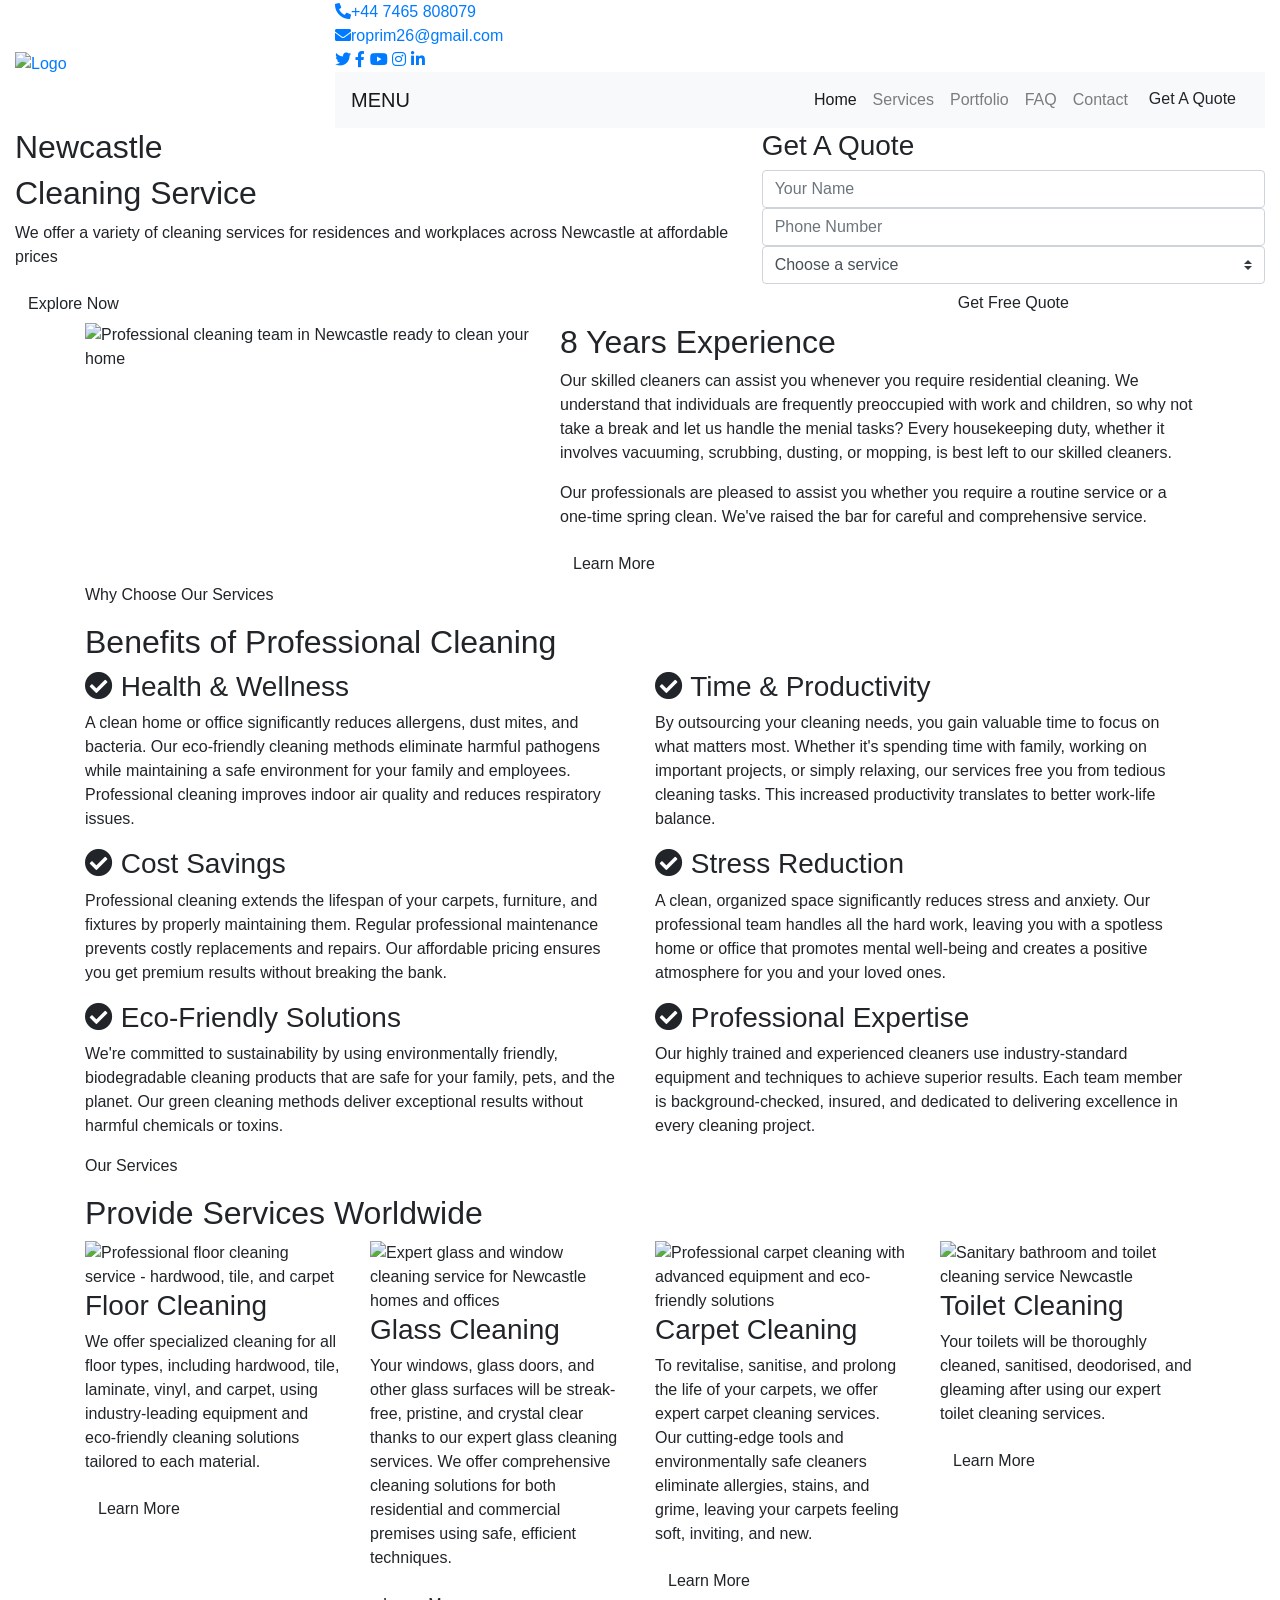
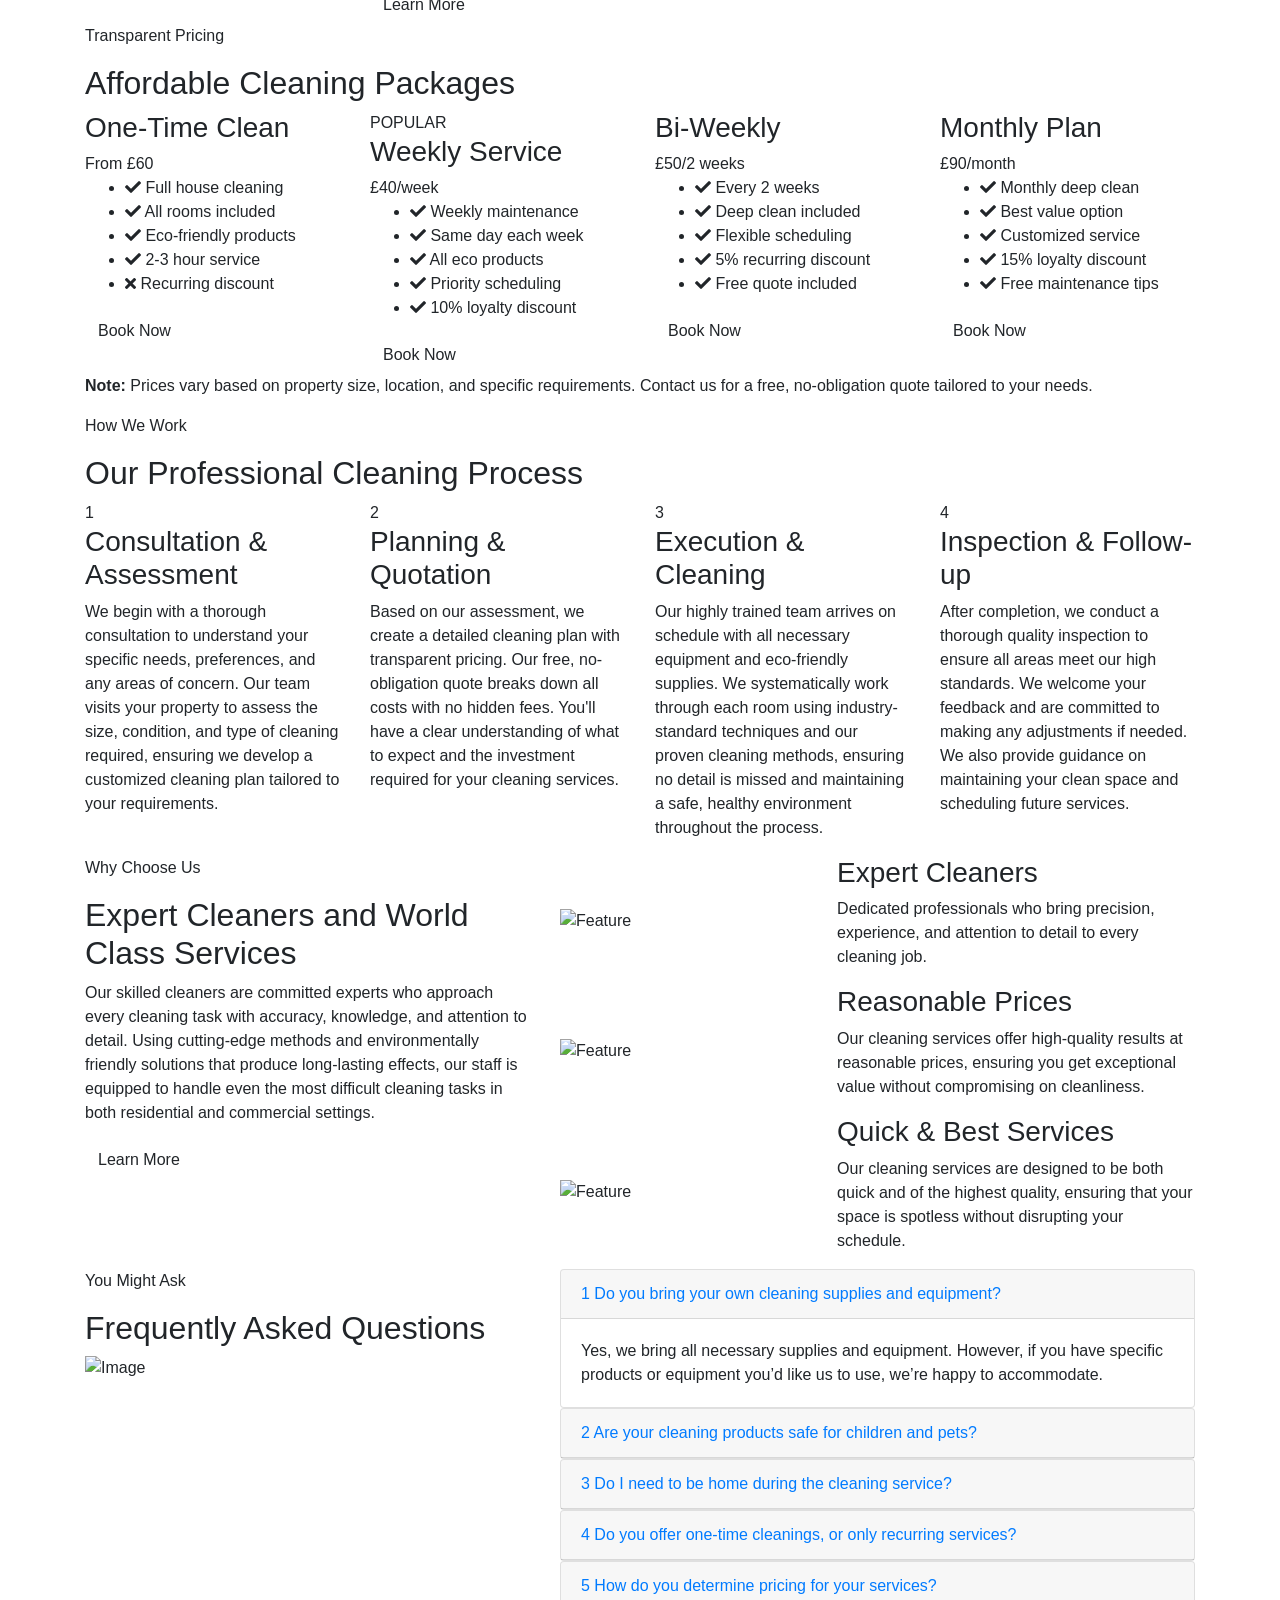
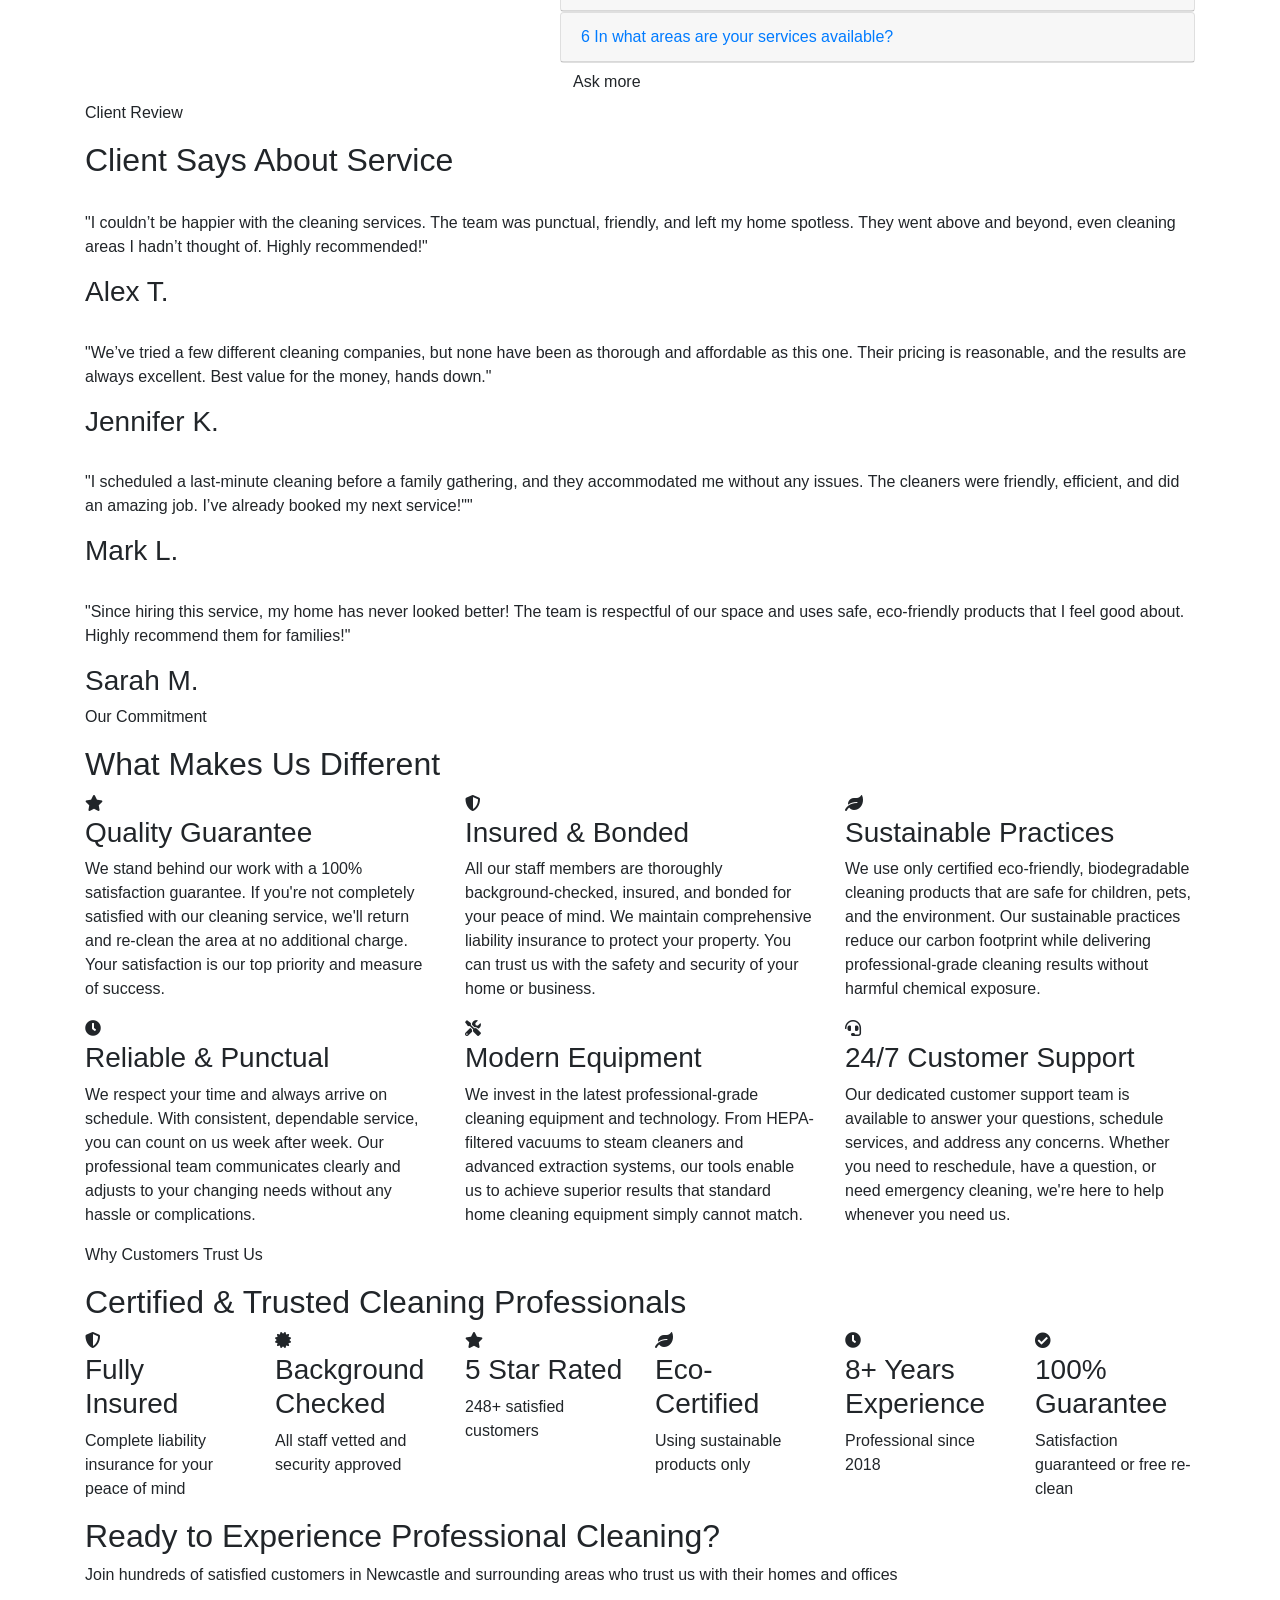
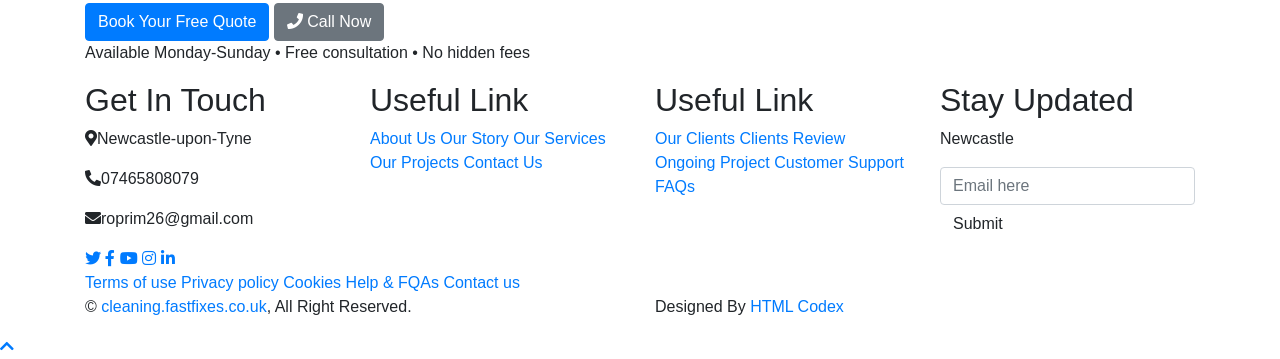
==== index.html @ 075810f5 "Add files via upload" ====
<!DOCTYPE html>
<html lang="en">
    <head>
        <meta charset="utf-8">
        <title>Professional House Cleaning - Newcastle | Affordable Cleaning Services</title>
        <meta content="width=device-width, initial-scale=1.0" name="viewport">
        <meta content="cleaning, house, newcastle, house cleaning, office cleaning, cheap cleaning, carpet cleaning, professional cleaning" name="keywords">
        <meta content="Professional cleaning services in Newcastle, Gateshead & surrounding areas. Affordable house, office & carpet cleaning. Eco-friendly solutions. Get a free quote today!" name="description">
        <meta content="geo.position" content="54.969038;-1.611845">
        <meta content="geo.placename" content="Newcastle upon Tyne">
        <meta property="og:title" content="Professional House Cleaning - Newcastle">
        <meta property="og:description" content="Expert cleaning services at affordable prices in Newcastle, Gateshead and surrounding areas">
        <meta property="og:type" content="business.business">
        <meta property="og:url" content="https://cleaning.fastfixes.co.uk">
        <meta name="robots" content="index, follow">
        <meta name="revisit-after" content="7 days">
        <meta name="author" content="Newcastle Cleaning Services">
        <link rel="canonical" href="https://cleaning.fastfixes.co.uk">

        <!-- JSON-LD Schema Markup for Local Business -->
        <script type="application/ld+json">
        {
          "@context": "https://schema.org",
          "@type": "LocalBusiness",
          "name": "Newcastle Cleaning Services",
          "image": "https://cleaning.fastfixes.co.uk/img/logo-2.png",
          "description": "Professional house, office, and carpet cleaning services in Newcastle and surrounding areas with eco-friendly solutions",
          "url": "https://cleaning.fastfixes.co.uk",
          "telephone": "+44 7465 808079",
          "email": "roprim26@gmail.com",
          "address": {
            "@type": "PostalAddress",
            "streetAddress": "Newcastle upon Tyne",
            "addressLocality": "Newcastle",
            "postalCode": "NE1 1AR",
            "addressRegion": "Tyne and Wear",
            "addressCountry": "UK"
          },
          "areaServed": [
            {
              "@type": "City",
              "name": "Newcastle upon Tyne"
            },
            {
              "@type": "City",
              "name": "Gateshead"
            },
            {
              "@type": "City",
              "name": "Blaydon"
            },
            {
              "@type": "City",
              "name": "Whickham"
            }
          ],
          "priceRange": "£",
          "openingHoursSpecification": [
            {
              "@type": "OpeningHoursSpecification",
              "dayOfWeek": ["Monday", "Tuesday", "Wednesday", "Thursday", "Friday"],
              "opens": "09:00",
              "closes": "18:00"
            },
            {
              "@type": "OpeningHoursSpecification",
              "dayOfWeek": "Saturday",
              "opens": "10:00",
              "closes": "16:00"
            },
            {
              "@type": "OpeningHoursSpecification",
              "dayOfWeek": "Sunday",
              "opens": "10:00",
              "closes": "14:00"
            }
          ],
          "sameAs": [
            "https://www.facebook.com",
            "https://www.instagram.com",
            "https://www.twitter.com"
          ],
          "aggregateRating": {
            "@type": "AggregateRating",
            "ratingValue": "4.9",
            "ratingCount": "248"
          }
        }
        </script>

        <!-- JSON-LD Schema for Services -->
        <script type="application/ld+json">
        {
          "@context": "https://schema.org",
          "@type": "Service",
          "name": "Professional Cleaning Services",
          "provider": {
            "@type": "LocalBusiness",
            "name": "Newcastle Cleaning Services",
            "telephone": "+44 7465 808079",
            "email": "roprim26@gmail.com"
          },
          "description": "Professional house, office, apartment, and carpet cleaning services",
          "areaServed": [
            "Newcastle upon Tyne",
            "Gateshead",
            "Blaydon",
            "Whickham"
          ],
          "hasOfferCatalog": {
            "@type": "OfferCatalog",
            "name": "Cleaning Services",
            "itemListElement": [
              {
                "@type": "Offer",
                "itemOffered": {
                  "@type": "Service",
                  "name": "House Cleaning"
                }
              },
              {
                "@type": "Offer",
                "itemOffered": {
                  "@type": "Service",
                  "name": "Office Cleaning"
                }
              },
              {
                "@type": "Offer",
                "itemOffered": {
                  "@type": "Service",
                  "name": "Apartment Cleaning"
                }
              },
              {
                "@type": "Offer",
                "itemOffered": {
                  "@type": "Service",
                  "name": "Carpet Cleaning"
                }
              },
              {
                "@type": "Offer",
                "itemOffered": {
                  "@type": "Service",
                  "name": "Floor Cleaning"
                }
              },
              {
                "@type": "Offer",
                "itemOffered": {
                  "@type": "Service",
                  "name": "Glass Cleaning"
                }
              }
            ]
          }
        }
        </script>

        <!-- Favicon -->
        <link rel="icon" type="image/png" href="img/favicon-2.png" sizes="96x96">
        <!-- Google Font -->
        <link href="https://fonts.googleapis.com/css2?family=Montserrat:wght@100;300;400&display=swap" rel="stylesheet">
        
        <!-- CSS Libraries -->
        <link href="https://stackpath.bootstrapcdn.com/bootstrap/4.4.1/css/bootstrap.min.css" rel="stylesheet">
        <link href="https://cdnjs.cloudflare.com/ajax/libs/font-awesome/5.10.0/css/all.min.css" rel="stylesheet">
        <link href="lib/owlcarousel/assets/owl.carousel.min.css" rel="stylesheet">
        <link href="lib/lightbox/css/lightbox.min.css" rel="stylesheet">

        <!-- Template Stylesheet -->
        <link href="css/style.css" rel="stylesheet">
    </head>

    <body>
        <div class="wrapper">
            <!-- Header Start -->
            <div class="header home">
                <div class="container-fluid">
                    <div class="header-top row align-items-center">
                        <div class="col-lg-3">
                            <div class="brand">
                                <a href="index.html" >
                                     <img src="img/logo-2.png" alt="Logo"> 
                                </a>
                            </div>
                        </div>
                        <div class="col-lg-9">
                            <div class="topbar">
                                <div class="topbar-col">
                                    <a href="tel:+012 345 67890"><i class="fa fa-phone-alt"></i>+44 7465 808079</a>
                                </div>
                                <div class="topbar-col">
                                    <a href="mailto:info@example.com"><i class="fa fa-envelope"></i>roprim26@gmail.com</a>
                                </div>
                                <div class="topbar-col">
                                    <div class="topbar-social">
                                        <a href=""><i class="fab fa-twitter"></i></a>
                                        <a href=""><i class="fab fa-facebook-f"></i></a>
                                        <a href=""><i class="fab fa-youtube"></i></a>
                                        <a href=""><i class="fab fa-instagram"></i></a>
                                        <a href=""><i class="fab fa-linkedin-in"></i></a>
                                    </div>
                                </div>
                            </div>
                            <div class="navbar navbar-expand-lg bg-light navbar-light">
                                <a href="#" class="navbar-brand">MENU</a>
                                <button type="button" class="navbar-toggler" data-toggle="collapse" data-target="#navbarCollapse">
                                    <span class="navbar-toggler-icon"></span>
                                </button>

                                <div class="collapse navbar-collapse justify-content-between" id="navbarCollapse">
                                    <div class="navbar-nav ml-auto">
                                        <a href="index.html" class="nav-item nav-link active">Home</a>
                                        <a href="#123" class="nav-item nav-link">Services</a>
                                        <a href="portfolio.html" class="nav-item nav-link">Portfolio</a>
                                        <a href="#faqs" class="nav-item nav-link">FAQ</a>
                                        <a href="contact.html" class="nav-item nav-link">Contact</a>
                                        <a href="contact.html" class="btn">Get A Quote</a>
                                    </div>
                                </div>
                            </div>
                        </div>
                    </div>
                    
                    <div class="hero row align-items-center">
                        <div class="col-md-7">
                            <h2>Newcastle</h2>
                            <h2><span>Cleaning</span> Service</h2>
                            <p>We offer a variety of cleaning services for residences and workplaces across Newcastle at affordable prices</p>
                            <a class="btn" href="">Explore Now</a>
                        </div>
                        <div class="col-md-5">
                            <div class="form">
                                <h3>Get A Quote</h3>
                                <form action="https://api.web3forms.com/submit" method="POST">
                                    <input type="hidden" name="access_key" value="86019270-e7ae-41cb-8752-aa65a3eac6d8">
                                    <input class="form-control" type="text" name="Nume" placeholder="Your Name" required>
                                    <input class="form-control" type="text" name="phone" placeholder="Phone Number" required>
                                    <div class="control-group">
                                        <select class="custom-select" name="service" required>
                                            <option selected disabled>Choose a service</option>
                                            <option value="House Cleaning">House Cleaning</option>
                                            <option value="Apartment Cleaning">Apartment Cleaning</option>
                                            <option value="Office Cleaning">Office Cleaning</option>
                                            <option value="Carpet Cleaning">Carpet Cleaning</option>
                                            <option value="Floor Cleaning">Floor Cleaning</option>
                                        </select>
                                    </div>
                                    <button class="btn btn-block">Get Free Quote</button>
                                </form>
                            </div>
                        </div>
                    </div>
                </div>
            </div>
            <!-- Header End -->
            
            
            <!-- About Start -->
            <div class="about">
                <div class="container">
                    <div class="row">
                        <div class="col-lg-5 col-md-6">
                            <div class="about-img">
                                <img src="img/about.jpg" alt="Professional cleaning team in Newcastle ready to clean your home">
                            </div>
                        </div>
                        <div class="col-lg-7 col-md-6">
                            <div class="about-text">
                                <h2><span>8</span> Years Experience</h2>
                                <p>
                                    Our skilled cleaners can assist you whenever you require residential cleaning. We understand that individuals are frequently preoccupied with work and children, so why not take a break and let us handle the menial tasks? Every housekeeping duty, whether it involves vacuuming, scrubbing, dusting, or mopping, is best left to our skilled cleaners.
                                </p>
                                <p>
                                    Our professionals are pleased to assist you whether you require a routine service or a one-time spring clean. We've raised the bar for careful and comprehensive service.
                                </p>
                                <a class="btn" href="">Learn More</a>
                            </div>
                        </div>
                    </div>
                </div>
            </div>
            <!-- About End -->

            <!-- Benefits Start -->
            <div class="benefits">
                <div class="container">
                    <div class="section-header">
                        <p>Why Choose Our Services</p>
                        <h2>Benefits of Professional Cleaning</h2>
                    </div>
                    <div class="row">
                        <div class="col-lg-6 col-md-6">
                            <div class="benefit-item">
                                <h3><i class="fa fa-check-circle"></i> Health & Wellness</h3>
                                <p>A clean home or office significantly reduces allergens, dust mites, and bacteria. Our eco-friendly cleaning methods eliminate harmful pathogens while maintaining a safe environment for your family and employees. Professional cleaning improves indoor air quality and reduces respiratory issues.</p>
                            </div>
                        </div>
                        <div class="col-lg-6 col-md-6">
                            <div class="benefit-item">
                                <h3><i class="fa fa-check-circle"></i> Time & Productivity</h3>
                                <p>By outsourcing your cleaning needs, you gain valuable time to focus on what matters most. Whether it's spending time with family, working on important projects, or simply relaxing, our services free you from tedious cleaning tasks. This increased productivity translates to better work-life balance.</p>
                            </div>
                        </div>
                        <div class="col-lg-6 col-md-6">
                            <div class="benefit-item">
                                <h3><i class="fa fa-check-circle"></i> Cost Savings</h3>
                                <p>Professional cleaning extends the lifespan of your carpets, furniture, and fixtures by properly maintaining them. Regular professional maintenance prevents costly replacements and repairs. Our affordable pricing ensures you get premium results without breaking the bank.</p>
                            </div>
                        </div>
                        <div class="col-lg-6 col-md-6">
                            <div class="benefit-item">
                                <h3><i class="fa fa-check-circle"></i> Stress Reduction</h3>
                                <p>A clean, organized space significantly reduces stress and anxiety. Our professional team handles all the hard work, leaving you with a spotless home or office that promotes mental well-being and creates a positive atmosphere for you and your loved ones.</p>
                            </div>
                        </div>
                        <div class="col-lg-6 col-md-6">
                            <div class="benefit-item">
                                <h3><i class="fa fa-check-circle"></i> Eco-Friendly Solutions</h3>
                                <p>We're committed to sustainability by using environmentally friendly, biodegradable cleaning products that are safe for your family, pets, and the planet. Our green cleaning methods deliver exceptional results without harmful chemicals or toxins.</p>
                            </div>
                        </div>
                        <div class="col-lg-6 col-md-6">
                            <div class="benefit-item">
                                <h3><i class="fa fa-check-circle"></i> Professional Expertise</h3>
                                <p>Our highly trained and experienced cleaners use industry-standard equipment and techniques to achieve superior results. Each team member is background-checked, insured, and dedicated to delivering excellence in every cleaning project.</p>
                            </div>
                        </div>
                    </div>
                </div>
            </div>
            <!-- Benefits End -->

            <!-- Service Start -->
            <div class="service" id="123">
                <div class="container">
                    <div class="section-header">
                        <p>Our Services</p>
                        <h2>Provide Services Worldwide</h2>
                    </div>
                    <div class="row">
                        <div class="col-lg-3 col-md-6">
                            <div class="service-item">
                                <img src="img/service-1.jpg" alt="Professional floor cleaning service - hardwood, tile, and carpet">
                                <h3>Floor Cleaning</h3>
                                <p>
                                    We offer specialized cleaning for all floor types, including hardwood, tile, laminate, vinyl, and carpet, using industry-leading equipment and eco-friendly cleaning solutions tailored to each material.
                                </p>
                                <a class="btn" href="">Learn More</a>
                            </div>
                        </div>
                        <div class="col-lg-3 col-md-6">
                            <div class="service-item">
                                <img src="img/service-2.jpg" alt="Expert glass and window cleaning service for Newcastle homes and offices">
                                <h3>Glass Cleaning</h3>
                                <p>
                                    Your windows, glass doors, and other glass surfaces will be streak-free, pristine, and crystal clear thanks to our expert glass cleaning services. We offer comprehensive cleaning solutions for both residential and commercial premises using safe, efficient techniques.
                                </p>
                                <a class="btn" href="">Learn More</a>
                            </div>
                        </div>
                        <div class="col-lg-3 col-md-6">
                            <div class="service-item">
                                <img src="img/service-3.jpg" alt="Professional carpet cleaning with advanced equipment and eco-friendly solutions">
                                <h3>Carpet Cleaning</h3>
                                <p>
                                    To revitalise, sanitise, and prolong the life of your carpets, we offer expert carpet cleaning services. Our cutting-edge tools and environmentally safe cleaners eliminate allergies, stains, and grime, leaving your carpets feeling soft, inviting, and new.
                                </p>
                                <a class="btn" href="">Learn More</a>
                            </div>
                        </div>
                        <div class="col-lg-3 col-md-6">
                            <div class="service-item">
                                <img src="img/service-4.jpg" alt="Sanitary bathroom and toilet cleaning service Newcastle">
                                <h3>Toilet Cleaning</h3>
                                <p>
                                    Your toilets will be thoroughly cleaned, sanitised, deodorised, and gleaming after using our expert toilet cleaning services.
                                </p>
                                <a class="btn" href="">Learn More</a>
                            </div>
                        </div>
                    </div>
                </div>
            </div>
            <!-- Service End -->

            <!-- Pricing Start -->
            <div class="pricing">
                <div class="container">
                    <div class="section-header">
                        <p>Transparent Pricing</p>
                        <h2>Affordable Cleaning Packages</h2>
                    </div>
                    <div class="row">
                        <div class="col-lg-3 col-md-6">
                            <div class="pricing-item">
                                <div class="pricing-header">
                                    <h3>One-Time Clean</h3>
                                    <div class="pricing-price">From <span>£60</span></div>
                                </div>
                                <div class="pricing-body">
                                    <ul>
                                        <li><i class="fas fa-check"></i> Full house cleaning</li>
                                        <li><i class="fas fa-check"></i> All rooms included</li>
                                        <li><i class="fas fa-check"></i> Eco-friendly products</li>
                                        <li><i class="fas fa-check"></i> 2-3 hour service</li>
                                        <li class="disabled"><i class="fas fa-times"></i> Recurring discount</li>
                                    </ul>
                                    <a href="contact.html" class="btn">Book Now</a>
                                </div>
                            </div>
                        </div>
                        <div class="col-lg-3 col-md-6">
                            <div class="pricing-item featured">
                                <div class="pricing-badge">POPULAR</div>
                                <div class="pricing-header">
                                    <h3>Weekly Service</h3>
                                    <div class="pricing-price"><span>£40</span>/week</div>
                                </div>
                                <div class="pricing-body">
                                    <ul>
                                        <li><i class="fas fa-check"></i> Weekly maintenance</li>
                                        <li><i class="fas fa-check"></i> Same day each week</li>
                                        <li><i class="fas fa-check"></i> All eco products</li>
                                        <li><i class="fas fa-check"></i> Priority scheduling</li>
                                        <li><i class="fas fa-check"></i> 10% loyalty discount</li>
                                    </ul>
                                    <a href="contact.html" class="btn">Book Now</a>
                                </div>
                            </div>
                        </div>
                        <div class="col-lg-3 col-md-6">
                            <div class="pricing-item">
                                <div class="pricing-header">
                                    <h3>Bi-Weekly</h3>
                                    <div class="pricing-price"><span>£50</span>/2 weeks</div>
                                </div>
                                <div class="pricing-body">
                                    <ul>
                                        <li><i class="fas fa-check"></i> Every 2 weeks</li>
                                        <li><i class="fas fa-check"></i> Deep clean included</li>
                                        <li><i class="fas fa-check"></i> Flexible scheduling</li>
                                        <li><i class="fas fa-check"></i> 5% recurring discount</li>
                                        <li><i class="fas fa-check"></i> Free quote included</li>
                                    </ul>
                                    <a href="contact.html" class="btn">Book Now</a>
                                </div>
                            </div>
                        </div>
                        <div class="col-lg-3 col-md-6">
                            <div class="pricing-item">
                                <div class="pricing-header">
                                    <h3>Monthly Plan</h3>
                                    <div class="pricing-price"><span>£90</span>/month</div>
                                </div>
                                <div class="pricing-body">
                                    <ul>
                                        <li><i class="fas fa-check"></i> Monthly deep clean</li>
                                        <li><i class="fas fa-check"></i> Best value option</li>
                                        <li><i class="fas fa-check"></i> Customized service</li>
                                        <li><i class="fas fa-check"></i> 15% loyalty discount</li>
                                        <li><i class="fas fa-check"></i> Free maintenance tips</li>
                                    </ul>
                                    <a href="contact.html" class="btn">Book Now</a>
                                </div>
                            </div>
                        </div>
                    </div>
                    <div class="pricing-note">
                        <p><strong>Note:</strong> Prices vary based on property size, location, and specific requirements. Contact us for a free, no-obligation quote tailored to your needs.</p>
                    </div>
                </div>
            </div>
            <!-- Pricing End -->

            <!-- Process Start -->
            <div class="process">
                <div class="container">
                    <div class="section-header">
                        <p>How We Work</p>
                        <h2>Our Professional Cleaning Process</h2>
                    </div>
                    <div class="row">
                        <div class="col-lg-3 col-md-6">
                            <div class="process-item">
                                <div class="process-number">1</div>
                                <h3>Consultation & Assessment</h3>
                                <p>We begin with a thorough consultation to understand your specific needs, preferences, and any areas of concern. Our team visits your property to assess the size, condition, and type of cleaning required, ensuring we develop a customized cleaning plan tailored to your requirements.</p>
                            </div>
                        </div>
                        <div class="col-lg-3 col-md-6">
                            <div class="process-item">
                                <div class="process-number">2</div>
                                <h3>Planning & Quotation</h3>
                                <p>Based on our assessment, we create a detailed cleaning plan with transparent pricing. Our free, no-obligation quote breaks down all costs with no hidden fees. You'll have a clear understanding of what to expect and the investment required for your cleaning services.</p>
                            </div>
                        </div>
                        <div class="col-lg-3 col-md-6">
                            <div class="process-item">
                                <div class="process-number">3</div>
                                <h3>Execution & Cleaning</h3>
                                <p>Our highly trained team arrives on schedule with all necessary equipment and eco-friendly supplies. We systematically work through each room using industry-standard techniques and our proven cleaning methods, ensuring no detail is missed and maintaining a safe, healthy environment throughout the process.</p>
                            </div>
                        </div>
                        <div class="col-lg-3 col-md-6">
                            <div class="process-item">
                                <div class="process-number">4</div>
                                <h3>Inspection & Follow-up</h3>
                                <p>After completion, we conduct a thorough quality inspection to ensure all areas meet our high standards. We welcome your feedback and are committed to making any adjustments if needed. We also provide guidance on maintaining your clean space and scheduling future services.</p>
                            </div>
                        </div>
                    </div>
                </div>
            </div>
            <!-- Process End -->
            
            <!-- Feature Start -->
            <div class="feature">
                <div class="container">
                    <div class="row">
                        <div class="col-md-5">
                            <div class="section-header left">
                                <p>Why Choose Us</p>
                                <h2>Expert Cleaners and World Class Services</h2>
                            </div>
                            <p>
                                Our skilled cleaners are committed experts who approach every cleaning task with accuracy, knowledge, and attention to detail. Using cutting-edge methods and environmentally friendly solutions that produce long-lasting effects, our staff is equipped to handle even the most difficult cleaning tasks in both residential and commercial settings.
                            </p>
                            <a class="btn" href="">Learn More</a>
                        </div>
                        <div class="col-md-7">
                            <div class="row align-items-center feature-item">
                                <div class="col-5">
                                    <img src="img/feature-1.jpg" alt="Feature">
                                </div>
                                <div class="col-7">
                                    <h3>Expert Cleaners</h3>
                                    <p>
                                        Dedicated professionals who bring precision, experience, and attention to detail to every cleaning job.
                                    </p>
                                </div>
                            </div>
                            <div class="row align-items-center feature-item">
                                <div class="col-5">
                                    <img src="img/feature-2.jpg" alt="Feature">
                                </div>
                                <div class="col-7">
                                    <h3>Reasonable Prices</h3>
                                    <p>
                                        Our cleaning services offer high-quality results at reasonable prices, ensuring you get exceptional value without compromising on cleanliness.
                                    </p>
                                </div>
                            </div>
                            <div class="row align-items-center feature-item">
                                <div class="col-5">
                                    <img src="img/feature-3.jpg" alt="Feature">
                                </div>
                                <div class="col-7">
                                    <h3>Quick & Best Services</h3>
                                    <p>
                                        Our cleaning services are designed to be both quick and of the highest quality, ensuring that your space is spotless without disrupting your schedule.
                                    </p>
                                </div>
                            </div>
                        </div>
                    </div>
                </div>
            </div>
            <!-- Feature End -->

            <!-- FAQs Start -->
            <div class="faqs" id="faqs">
                <div class="container">
                    <div class="row">
                        <div class="col-md-5">
                            <div class="section-header left">
                                <p>You Might Ask</p>
                                <h2>Frequently Asked Questions</h2>
                            </div>
                            <img src="img/faqs.jpg" alt="Image">
                        </div>
                        <div class="col-md-7">
                            <div id="accordion">
                                <div class="card">
                                    <div class="card-header">
                                        <a class="card-link collapsed" data-toggle="collapse" href="#collapseOne" aria-expanded="true">
                                            <span>1</span> Do you bring your own cleaning supplies and equipment?
                                        </a>
                                    </div>
                                    <div id="collapseOne" class="collapse show" data-parent="#accordion">
                                        <div class="card-body">
                                            Yes, we bring all necessary supplies and equipment. However, if you have specific products or equipment you’d like us to use, we’re happy to accommodate.
                                        </div>
                                    </div>
                                </div>
                                <div class="card">
                                    <div class="card-header">
                                        <a class="card-link" data-toggle="collapse" href="#collapseTwo">
                                            <span>2</span> Are your cleaning products safe for children and pets?
                                        </a>
                                    </div>
                                    <div id="collapseTwo" class="collapse" data-parent="#accordion">
                                        <div class="card-body">
                                            Yes, we use eco-friendly, non-toxic cleaning products that are safe for children, pets, and those with sensitivities. We’re committed to providing a clean, healthy environment for your home or workplace.
                                        </div>
                                    </div>
                                </div>
                                <div class="card">
                                    <div class="card-header">
                                        <a class="card-link" data-toggle="collapse" href="#collapseThree">
                                            <span>3</span> Do I need to be home during the cleaning service?
                                        </a>
                                    </div>
                                    <div id="collapseThree" class="collapse" data-parent="#accordion">
                                        <div class="card-body">
                                            No, you do not need to be present. Many clients provide us with access instructions, allowing us to complete the cleaning efficiently while you’re away. We prioritize trust, security, and professionalism.
                                        </div>
                                    </div>
                                </div>
                                <div class="card">
                                    <div class="card-header">
                                        <a class="card-link" data-toggle="collapse" href="#collapseFour">
                                            <span>4</span> Do you offer one-time cleanings, or only recurring services?
                                        </a>
                                    </div>
                                    <div id="collapseFour" class="collapse" data-parent="#accordion">
                                        <div class="card-body">
                                            We offer both! Whether you need a one-time deep clean or recurring services on a weekly, bi-weekly, or monthly basis, we can accommodate your needs.
                                        </div>
                                    </div>
                                </div>
                                <div class="card">
                                    <div class="card-header">
                                        <a class="card-link" data-toggle="collapse" href="#collapseFive">
                                            <span>5</span> How do you determine pricing for your services?
                                        </a>
                                    </div>
                                    <div id="collapseFive" class="collapse" data-parent="#accordion">
                                        <div class="card-body">
                                            Our prices are based on the size of the area, type of cleaning, and specific requirements. We offer free quotes so you can understand costs upfront, with no hidden fees.
                                        </div>
                                    </div>
                                </div> 
                                <div class="card">
                                    <div class="card-header">
                                        <a class="card-link" data-toggle="collapse" href="#collapseSix">
                                            <span>6</span> In what areas are your services available?
                                        </a>
                                    </div>
                                    <div id="collapseSix" class="collapse" data-parent="#accordion">
                                        <div class="card-body">
                                            We focus our services in Newcastle upon Tyne and surrounding areas, such as Blaydon, Gateshead, Whickham and many more!
                                        </div>
                                    </div>
                                </div>
                            </div>
                            <a class="btn" href="">Ask more</a>
                        </div>
                    </div>
                </div>
            </div>
            <!-- FAQs End -->
             
            <!-- Testimonial Start -->
            <div class="testimonial">
                <div class="container">
                    <div class="section-header">
                        <p>Client Review</p>
                        <h2>Client Says About Service</h2>
                    </div>
                    <div class="owl-carousel testimonials-carousel">
                        <div class="testimonial-item">
                            <div class="testimonial-img">
                                <img src="img/testimonial-1.jpg" alt="">
                            </div>
                            <div class="testimonial-content">
                                <p>
                                    "I couldn’t be happier with the cleaning services. The team was punctual, friendly, and left my home spotless. They went above and beyond, even cleaning areas I hadn’t thought of. Highly recommended!"
                                </p>
                                <h3>Alex T.</h3>
                            </div>
                        </div>
                        <div class="testimonial-item">
                            <div class="testimonial-img">
                                <img src="img/testimonial-2.jpg" alt="">
                            </div>
                            <div class="testimonial-content">
                                <p>
                                    "We’ve tried a few different cleaning companies, but none have been as thorough and affordable as this one. Their pricing is reasonable, and the results are always excellent. Best value for the money, hands down."
                                </p>
                                <h3>Jennifer K.</h3>
                            </div>
                        </div>
                        <div class="testimonial-item">
                            <div class="testimonial-img">
                                <img src="img/testimonial-3.jpg" alt="">
                            </div>
                            <div class="testimonial-content">
                                <p>
                                    "I scheduled a last-minute cleaning before a family gathering, and they accommodated me without any issues. The cleaners were friendly, efficient, and did an amazing job. I’ve already booked my next service!""
                                </p>
                                <h3>Mark L.</h3>
                            </div>
                        </div>
                        <div class="testimonial-item">
                            <div class="testimonial-img">
                                <img src="img/testimonial-4.jpg" alt="">
                            </div>
                            <div class="testimonial-content">
                                <p>
                                    "Since hiring this service, my home has never looked better! The team is respectful of our space and uses safe, eco-friendly products that I feel good about. Highly recommend them for families!"
                                </p>
                                <h3>Sarah M.</h3>
                            </div>
                        </div>
                    </div>
                </div>
            </div>
            <!-- Testimonial End -->

            <!-- Why Us Section Start -->
            <div class="why-us-detailed">
                <div class="container">
                    <div class="section-header">
                        <p>Our Commitment</p>
                        <h2>What Makes Us Different</h2>
                    </div>
                    <div class="row">
                        <div class="col-md-4">
                            <div class="why-us-item">
                                <div class="icon">
                                    <i class="fas fa-star"></i>
                                </div>
                                <h3>Quality Guarantee</h3>
                                <p>We stand behind our work with a 100% satisfaction guarantee. If you're not completely satisfied with our cleaning service, we'll return and re-clean the area at no additional charge. Your satisfaction is our top priority and measure of success.</p>
                            </div>
                        </div>
                        <div class="col-md-4">
                            <div class="why-us-item">
                                <div class="icon">
                                    <i class="fas fa-shield-alt"></i>
                                </div>
                                <h3>Insured & Bonded</h3>
                                <p>All our staff members are thoroughly background-checked, insured, and bonded for your peace of mind. We maintain comprehensive liability insurance to protect your property. You can trust us with the safety and security of your home or business.</p>
                            </div>
                        </div>
                        <div class="col-md-4">
                            <div class="why-us-item">
                                <div class="icon">
                                    <i class="fas fa-leaf"></i>
                                </div>
                                <h3>Sustainable Practices</h3>
                                <p>We use only certified eco-friendly, biodegradable cleaning products that are safe for children, pets, and the environment. Our sustainable practices reduce our carbon footprint while delivering professional-grade cleaning results without harmful chemical exposure.</p>
                            </div>
                        </div>
                        <div class="col-md-4">
                            <div class="why-us-item">
                                <div class="icon">
                                    <i class="fas fa-clock"></i>
                                </div>
                                <h3>Reliable & Punctual</h3>
                                <p>We respect your time and always arrive on schedule. With consistent, dependable service, you can count on us week after week. Our professional team communicates clearly and adjusts to your changing needs without any hassle or complications.</p>
                            </div>
                        </div>
                        <div class="col-md-4">
                            <div class="why-us-item">
                                <div class="icon">
                                    <i class="fas fa-tools"></i>
                                </div>
                                <h3>Modern Equipment</h3>
                                <p>We invest in the latest professional-grade cleaning equipment and technology. From HEPA-filtered vacuums to steam cleaners and advanced extraction systems, our tools enable us to achieve superior results that standard home cleaning equipment simply cannot match.</p>
                            </div>
                        </div>
                        <div class="col-md-4">
                            <div class="why-us-item">
                                <div class="icon">
                                    <i class="fas fa-headset"></i>
                                </div>
                                <h3>24/7 Customer Support</h3>
                                <p>Our dedicated customer support team is available to answer your questions, schedule services, and address any concerns. Whether you need to reschedule, have a question, or need emergency cleaning, we're here to help whenever you need us.</p>
                            </div>
                        </div>
                    </div>
                </div>
            </div>
            <!-- Why Us Section End -->

            <!-- Trust Signals Start -->
            <div class="trust-signals">
                <div class="container">
                    <div class="section-header">
                        <p>Why Customers Trust Us</p>
                        <h2>Certified & Trusted Cleaning Professionals</h2>
                    </div>
                    <div class="row">
                        <div class="col-lg-2 col-md-4 col-sm-6">
                            <div class="trust-badge">
                                <div class="badge-icon">
                                    <i class="fas fa-shield-alt"></i>
                                </div>
                                <h3>Fully Insured</h3>
                                <p>Complete liability insurance for your peace of mind</p>
                            </div>
                        </div>
                        <div class="col-lg-2 col-md-4 col-sm-6">
                            <div class="trust-badge">
                                <div class="badge-icon">
                                    <i class="fas fa-certificate"></i>
                                </div>
                                <h3>Background Checked</h3>
                                <p>All staff vetted and security approved</p>
                            </div>
                        </div>
                        <div class="col-lg-2 col-md-4 col-sm-6">
                            <div class="trust-badge">
                                <div class="badge-icon">
                                    <i class="fas fa-star"></i>
                                </div>
                                <h3>5 Star Rated</h3>
                                <p>248+ satisfied customers</p>
                            </div>
                        </div>
                        <div class="col-lg-2 col-md-4 col-sm-6">
                            <div class="trust-badge">
                                <div class="badge-icon">
                                    <i class="fas fa-leaf"></i>
                                </div>
                                <h3>Eco-Certified</h3>
                                <p>Using sustainable products only</p>
                            </div>
                        </div>
                        <div class="col-lg-2 col-md-4 col-sm-6">
                            <div class="trust-badge">
                                <div class="badge-icon">
                                    <i class="fas fa-clock"></i>
                                </div>
                                <h3>8+ Years Experience</h3>
                                <p>Professional since 2018</p>
                            </div>
                        </div>
                        <div class="col-lg-2 col-md-4 col-sm-6">
                            <div class="trust-badge">
                                <div class="badge-icon">
                                    <i class="fas fa-check-circle"></i>
                                </div>
                                <h3>100% Guarantee</h3>
                                <p>Satisfaction guaranteed or free re-clean</p>
                            </div>
                        </div>
                    </div>
                </div>
            </div>
            <!-- Trust Signals End -->

            <!-- Testimonial End -->

            <!-- CTA Section Start -->
            <div class="cta-section">
                <div class="container">
                    <div class="cta-content">
                        <h2>Ready to Experience Professional Cleaning?</h2>
                        <p>Join hundreds of satisfied customers in Newcastle and surrounding areas who trust us with their homes and offices</p>
                        <div class="cta-buttons">
                            <a href="contact.html" class="btn btn-primary">Book Your Free Quote</a>
                            <a href="tel:+44 7465 808079" class="btn btn-secondary"><i class="fas fa-phone"></i> Call Now</a>
                        </div>
                        <p class="cta-subtext">Available Monday-Sunday • Free consultation • No hidden fees</p>
                    </div>
                </div>
            </div>
            <!-- CTA Section End -->

            <script async src='https://d2mpatx37cqexb.cloudfront.net/delightchat-whatsapp-widget/embeds/embed.min.js'></script>
            <script>
              var wa_btnSetting = {"btnColor":"#16BE45","ctaText":"Chat with us","cornerRadius":40,"marginBottom":55,"marginLeft":20,"marginRight":20,"btnPosition":"right","whatsAppNumber":"+447465808079","welcomeMessage":"Hello! How can we help you?","zIndex":999999,"btnColorScheme":"light"};
              var wa_widgetSetting = {"title":"Newcastle Cleaning","subTitle":"Usually responds in 10 minutes","headerBackgroundColor":"#20c557","headerColorScheme":"light","greetingText":"Hello! 👋\n\nHow can we help you with our cleaning services?","ctaText":"Start Chat","btnColor":"","cornerRadius":40,"welcomeMessage":"Hello","btnColorScheme":"light","brandImage":"","darkHeaderColorScheme":{"title":"#333333","subTitle":"#4F4F4F"}};  
              window.onload = () => {
                _waEmbed(wa_btnSetting, wa_widgetSetting);
              };
            </script>

            <!-- Footer Start -->
            <div class="footer">
                <div class="container">
                    <div class="row">
                        <div class="col-md-6 col-lg-3">
                            <div class="footer-contact">
                                <h2>Get In Touch</h2>
                                <p><i class="fa fa-map-marker-alt"></i>Newcastle-upon-Tyne</p>
                                <p><i class="fa fa-phone-alt"></i>07465808079</p>
                                <p><i class="fa fa-envelope"></i>roprim26@gmail.com</p>
                                <div class="footer-social">
                                    <a href=""><i class="fab fa-twitter"></i></a>
                                    <a href=""><i class="fab fa-facebook-f"></i></a>
                                    <a href=""><i class="fab fa-youtube"></i></a>
                                    <a href=""><i class="fab fa-instagram"></i></a>
                                    <a href=""><i class="fab fa-linkedin-in"></i></a>
                                </div>
                            </div>
                        </div>
                        <div class="col-md-6 col-lg-3">
                            <div class="footer-link">
                                <h2>Useful Link</h2>
                                <a href="">About Us</a>
                                <a href="">Our Story</a>
                                <a href="">Our Services</a>
                                <a href="">Our Projects</a>
                                <a href="">Contact Us</a>
                            </div>
                        </div>
                        <div class="col-md-6 col-lg-3">
                            <div class="footer-link">
                                <h2>Useful Link</h2>
                                <a href="">Our Clients</a>
                                <a href="">Clients Review</a>
                                <a href="">Ongoing Project</a>
                                <a href="">Customer Support</a>
                                <a href="">FAQs</a>
                            </div>
                        </div>
                        <div class="col-md-6 col-lg-3">
                            <div class="footer-form">
                                <h2>Stay Updated</h2>
                                <p>
                                    Newcastle
                                </p>
                                <input class="form-control" placeholder="Email here">
                                <button class="btn">Submit</button>
                            </div>
                        </div>
                    </div>
                </div>
                <div class="container footer-menu">
                    <div class="f-menu">
                        <a href="">Terms of use</a>
                        <a href="">Privacy policy</a>
                        <a href="">Cookies</a>
                        <a href="">Help & FQAs</a>
                        <a href="">Contact us</a>
                    </div>
                </div>
                <div class="container copyright">
                    <div class="row">
                        <div class="col-md-6">
                            <p>&copy; <a href="https://cleaning.fastfixes.co.uk">cleaning.fastfixes.co.uk</a>, All Right Reserved.</p>
                        </div>
                        <div class="col-md-6">
                            <p>Designed By <a href="https://htmlcodex.com">HTML Codex</a></p>
                        </div>
                    </div>
                </div>
            </div>
            <!-- Footer End -->
            
            <a href="#" class="back-to-top"><i class="fa fa-chevron-up"></i></a>
        </div>

        <!-- JavaScript Libraries -->
        <script src="https://code.jquery.com/jquery-3.4.1.min.js"></script>
        <script src="https://stackpath.bootstrapcdn.com/bootstrap/4.4.1/js/bootstrap.bundle.min.js"></script>
        <script src="lib/easing/easing.min.js"></script>
        <script src="lib/owlcarousel/owl.carousel.min.js"></script>
        <script src="lib/isotope/isotope.pkgd.min.js"></script>
        <script src="lib/lightbox/js/lightbox.min.js"></script>

        <!-- Template Javascript -->
        <script src="js/main.js"></script>
    </body>
</html>
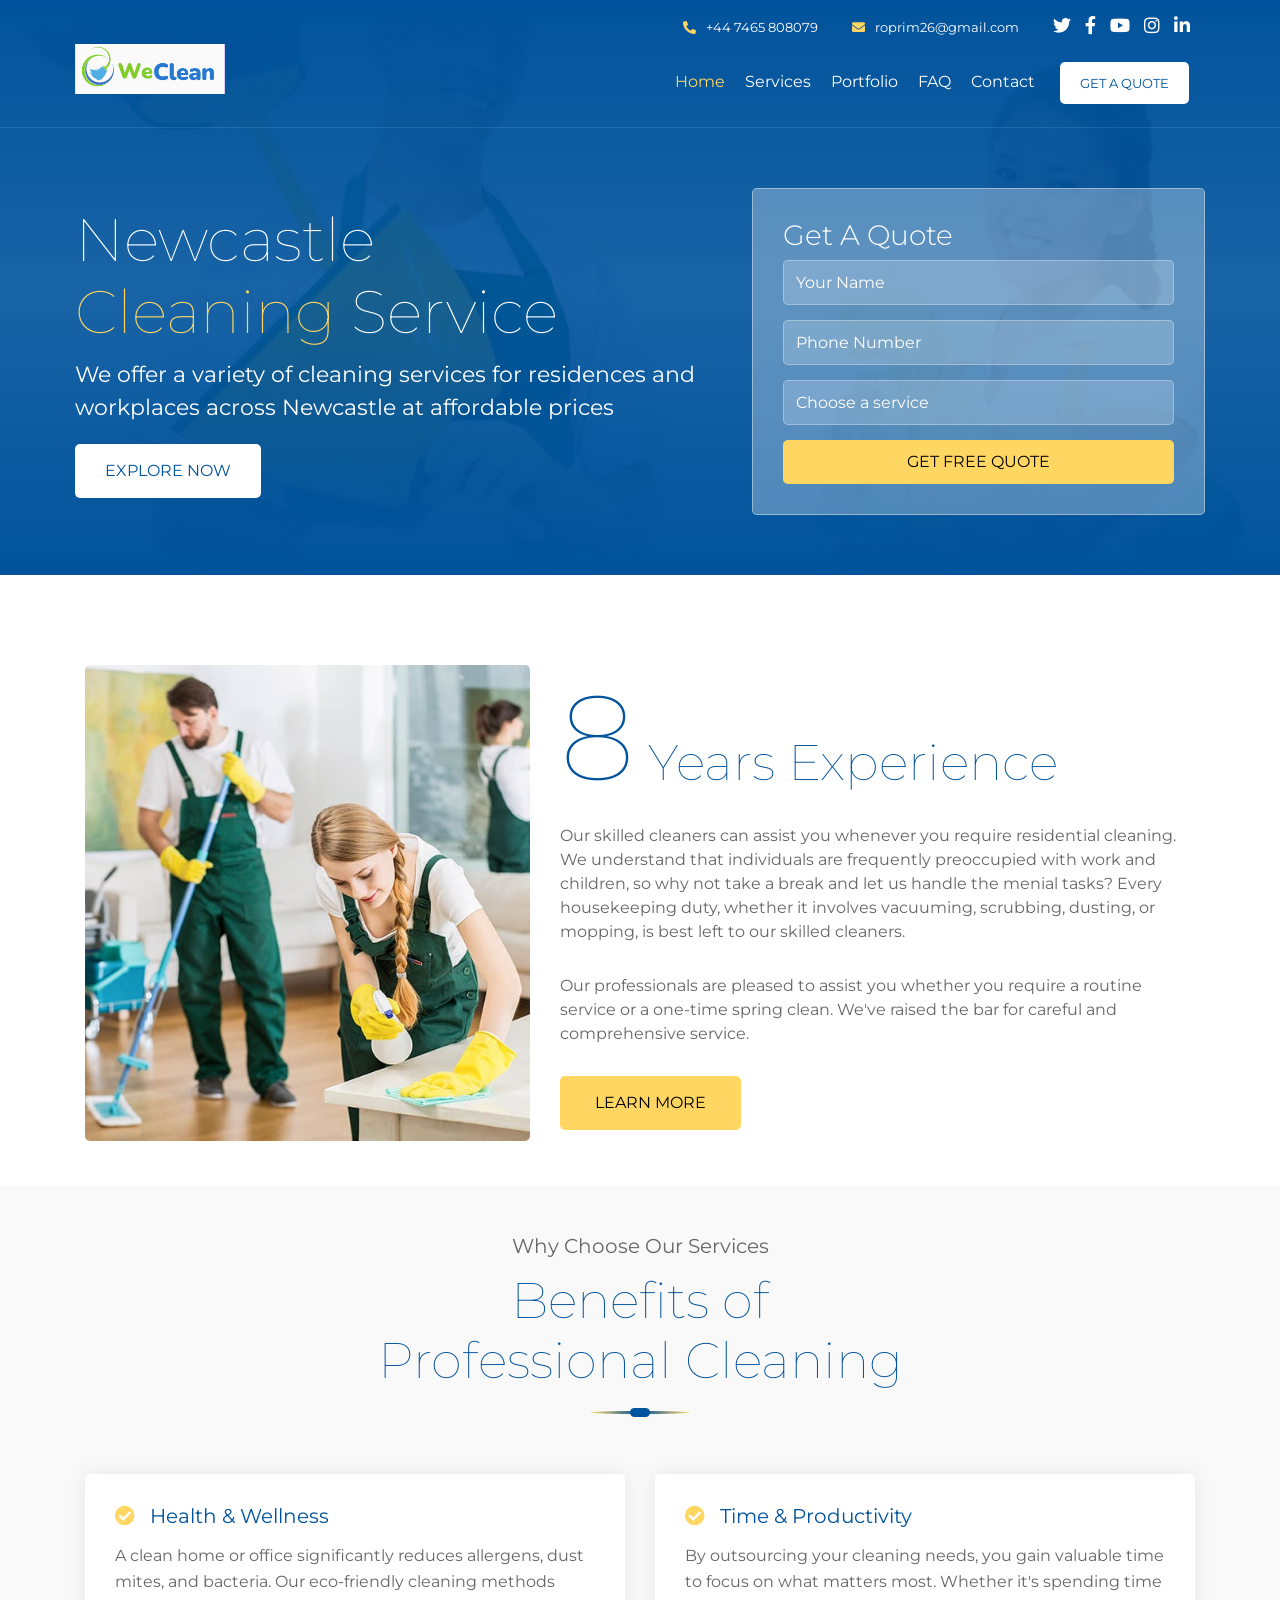
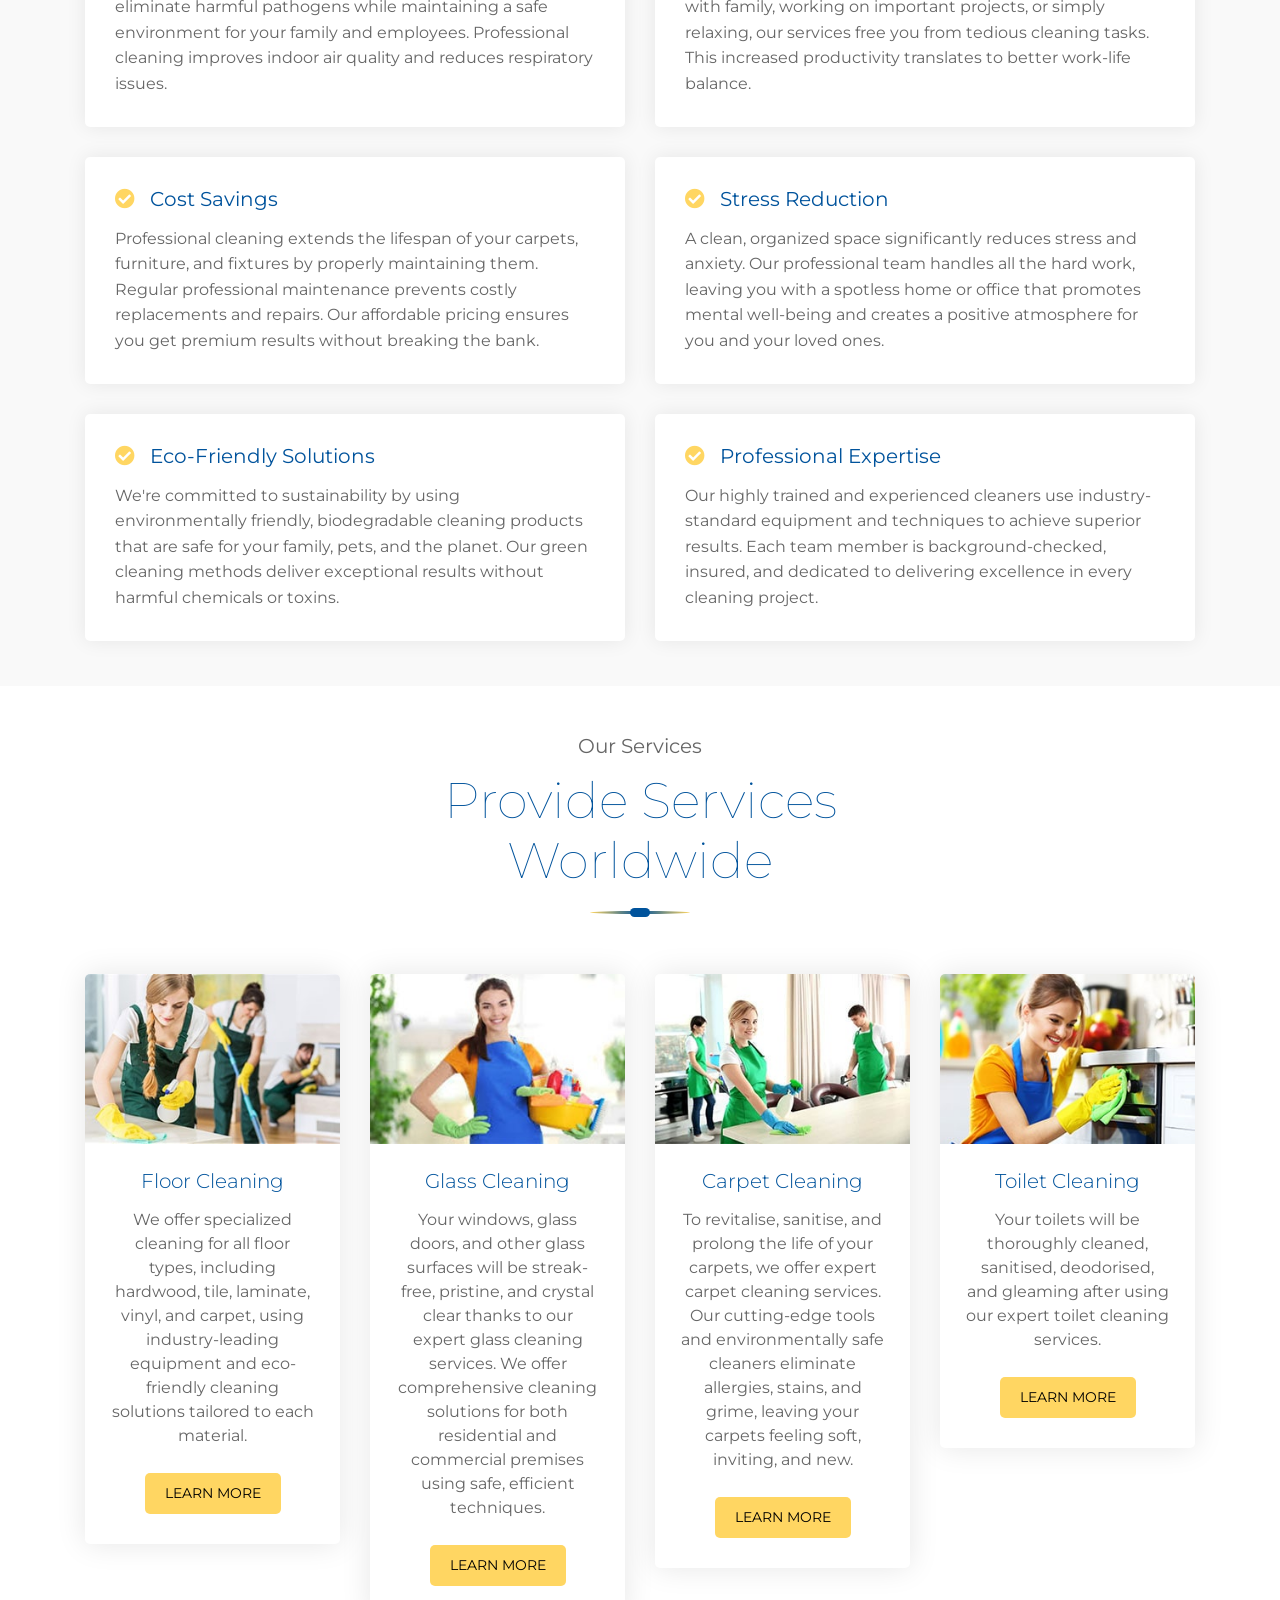
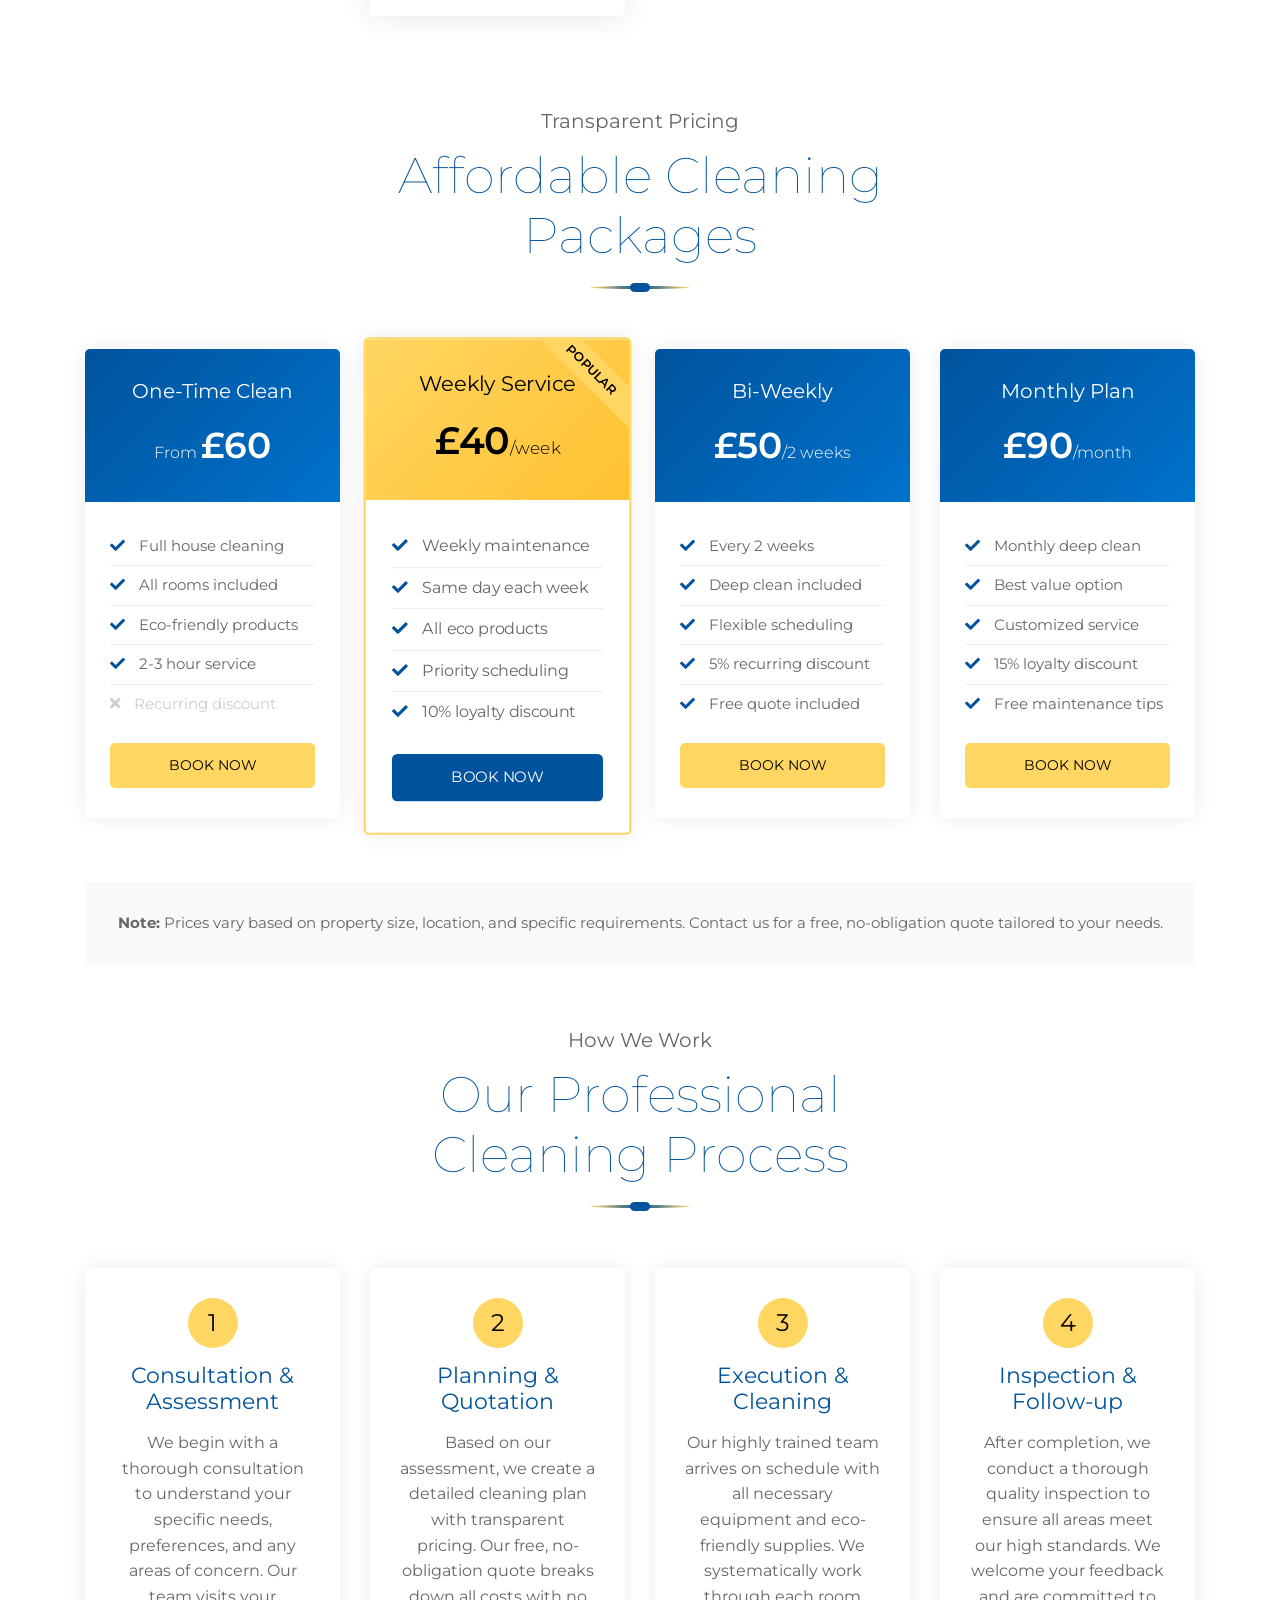
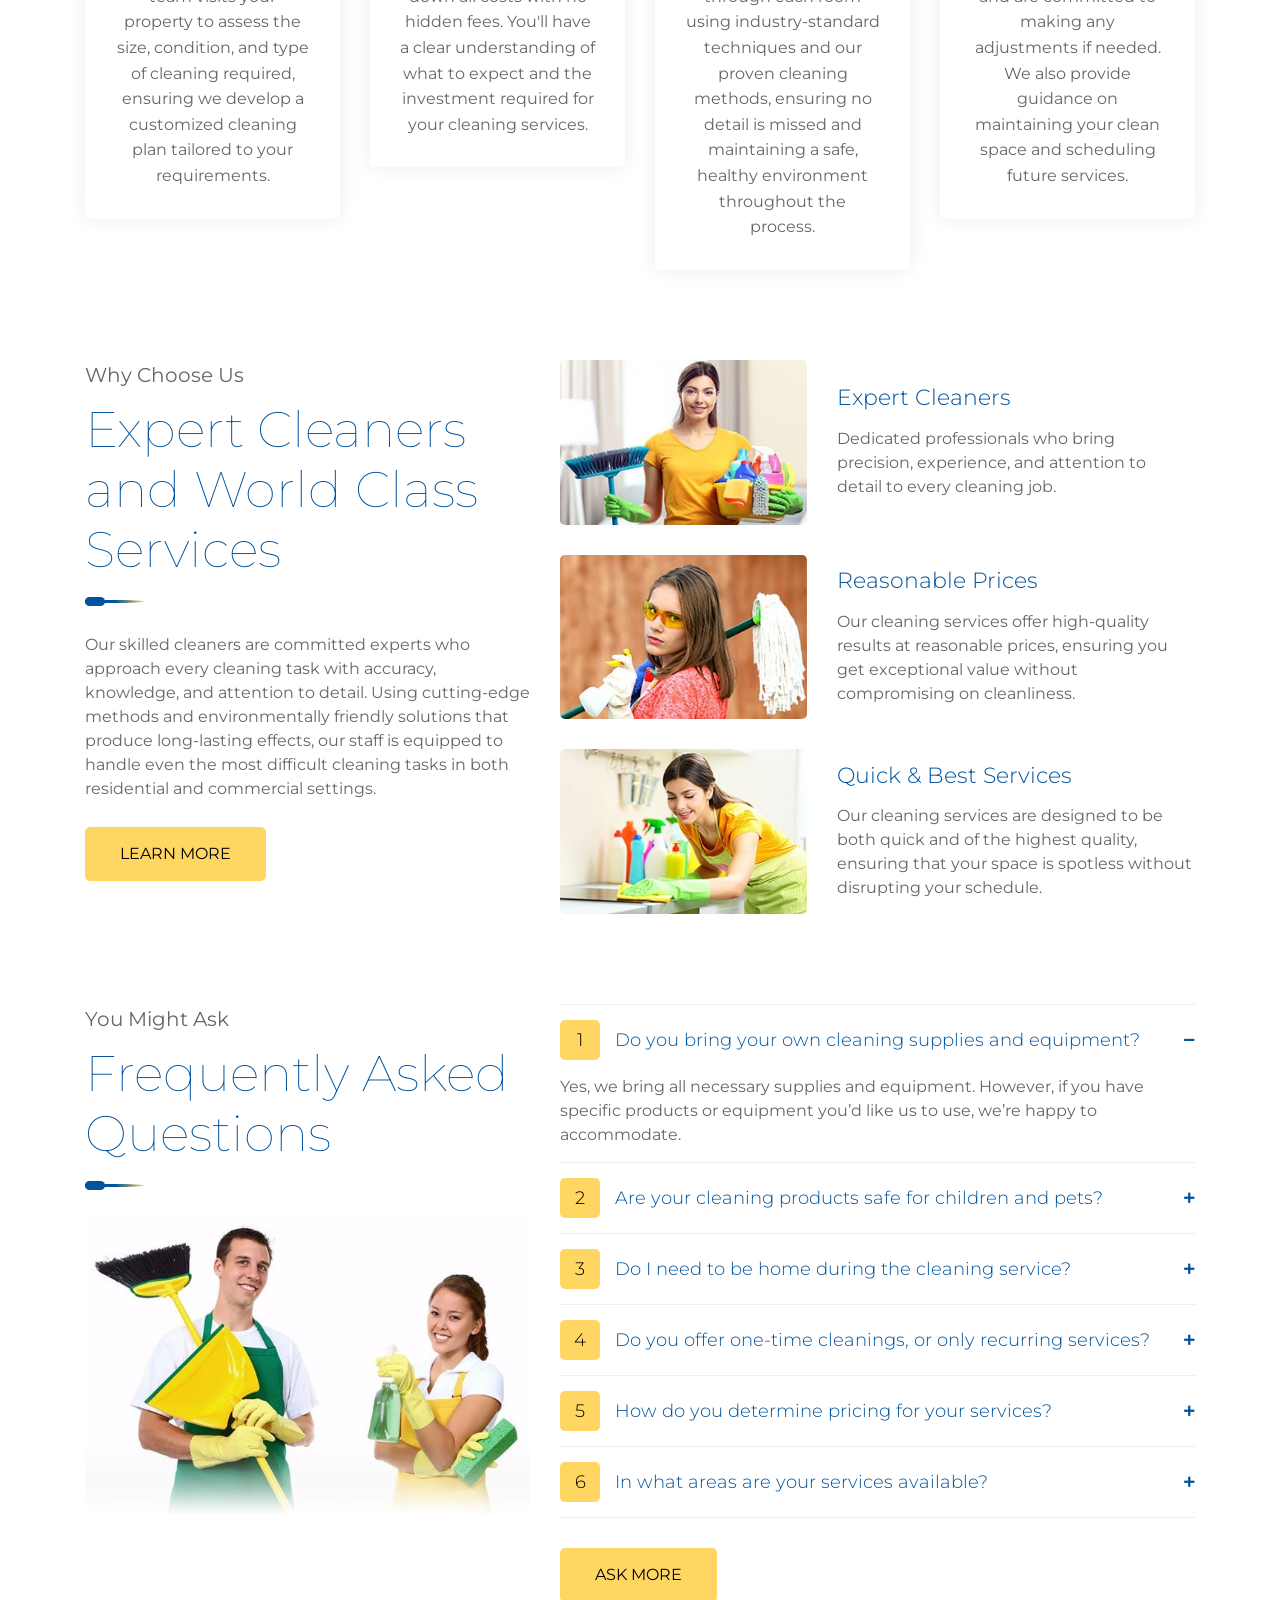
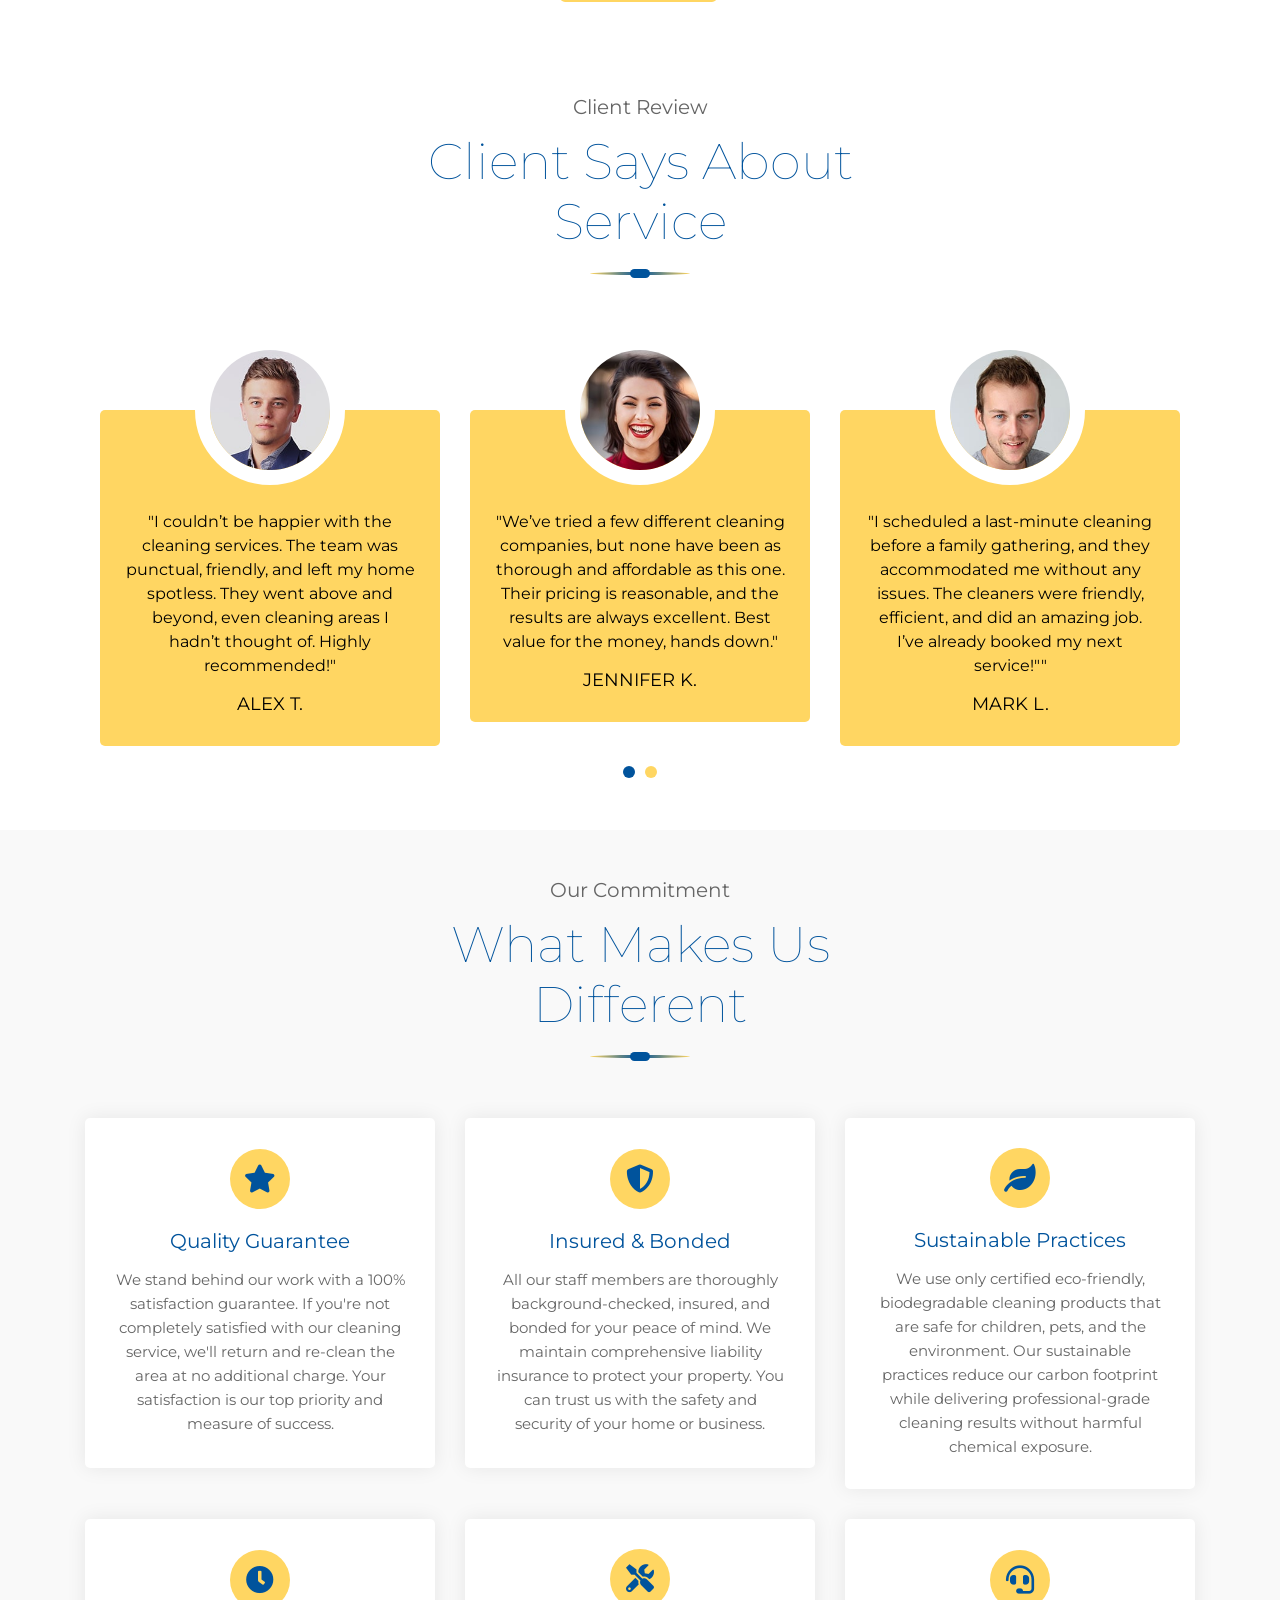
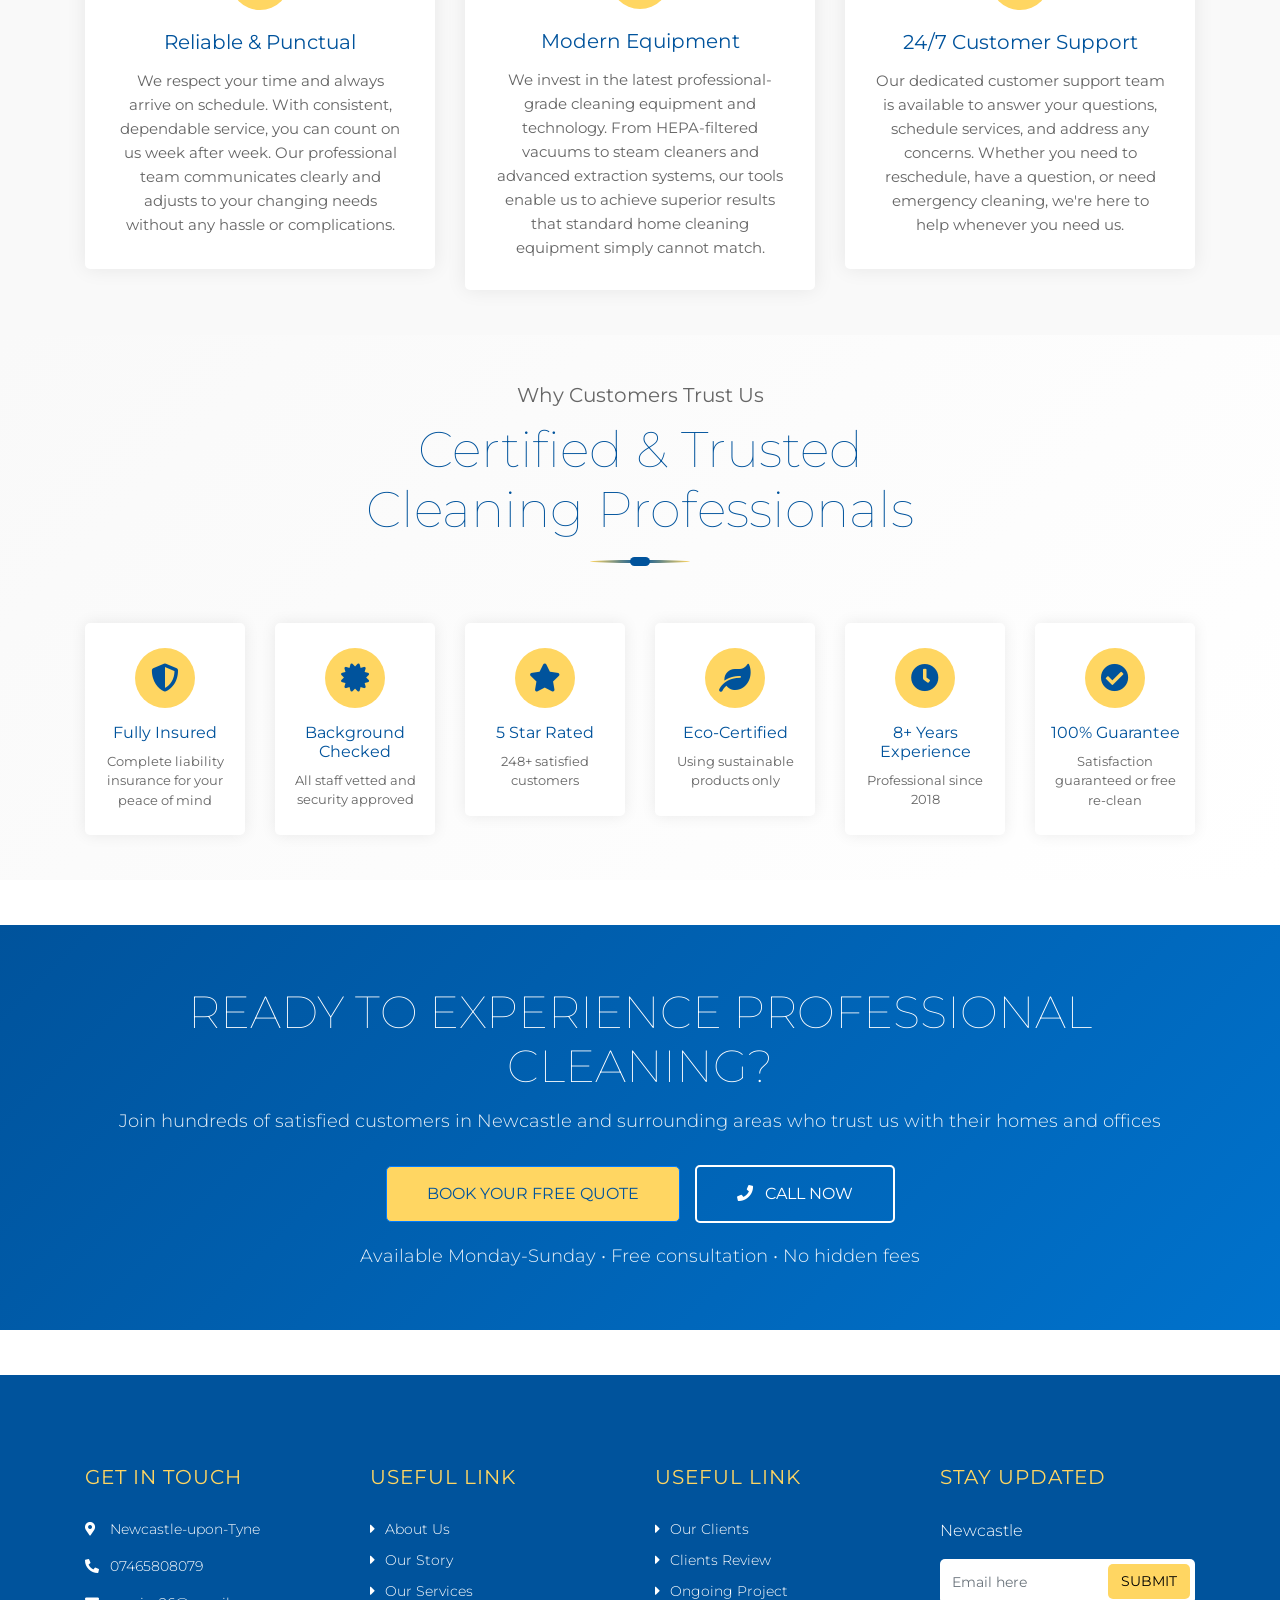
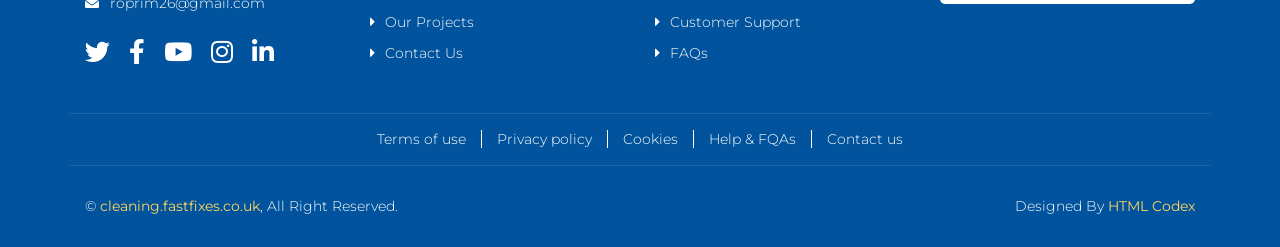
==== commit ba6e441f: "Update index.html" ====
--- a/index.html
+++ b/index.html
@@ -16,6 +16,9 @@
         <meta name="revisit-after" content="7 days">
         <meta name="author" content="Newcastle Cleaning Services">
         <link rel="canonical" href="https://cleaning.fastfixes.co.uk">
+
+        <link rel="preconnect" href="https://fonts.googleapis.com">
+        <link rel="preconnect" href="https://fonts.gstatic.com" crossorigin>
 
         <!-- JSON-LD Schema Markup for Local Business -->
         <script type="application/ld+json">
--- a/css/style.css
+++ b/css/style.css
@@ -0,0 +1,2506 @@
+/*******************************/
+/********* General CSS *********/
+/*******************************/
+body {
+    color: #666666;
+    background: #ffffff;
+    font-family: 'Montserrat', sans-serif;
+    font-weight: 400;
+}
+
+h1,
+h2, 
+h3, 
+h4,
+h5, 
+h6 {
+    font-weight: 100;
+}
+
+a {
+    color: #454545;
+    transition: .3s;
+}
+
+a:hover,
+a:active,
+a:focus {
+    color: #333333;
+    outline: none;
+    text-decoration: none;
+}
+
+.btn:focus {
+    box-shadow: none;
+}
+
+.wrapper {
+    position: relative;
+    width: 100%;
+    max-width: 1366px;
+    margin: 0 auto;
+    background: #ffffff;
+}
+
+.back-to-top {
+    position: fixed;
+    display: none;
+    background: #FFD662;
+    color: #000000;
+    width: 44px;
+    height: 44px;
+    text-align: center;
+    line-height: 1;
+    font-size: 22px;
+    border-radius: 5px;
+    right: 15px;
+    bottom: 15px;
+    transition: background 0.5s;
+    z-index: 9;
+}
+
+.back-to-top:hover {
+    color: #ffffff;
+    background: #00539C;
+}
+
+.back-to-top i {
+    padding-top: 10px;
+}
+
+
+/*******************************/
+/********** Header CSS *********/
+/*******************************/
+.header {
+    position: relative;
+    width: 100%;
+    padding: 15px 0 0 0;
+    background: #00539C;
+}
+
+.header.home {
+    margin-bottom: 45px;
+    background: linear-gradient(rgba(0, 83, 156, 1), rgba(0, 83, 156, .9), rgba(0, 83, 156, 1)), url(../img/header.jpg);
+    background-position: center;
+    background-repeat: no-repeat;
+    background-size: cover;
+}
+
+@media (min-width: 992px) {
+    .header .row {
+        padding: 0 60px;
+    }
+}
+
+.header .header-top {
+    padding-bottom: 15px;
+    border-bottom: 1px solid rgba(255, 255, 255, .1);
+}
+
+.header .brand {
+    position: relative;
+}
+
+.header .brand a {
+    color: #ffffff;
+    font-size: 60px;
+    font-weight: 100;
+}
+
+.header .brand img {
+    width: 100%;
+    max-width: 150px;
+    height: 100%;
+    max-height: 100px;
+}
+
+.header .topbar {
+    position: relative;
+    text-align: right;
+}
+
+.header .topbar .topbar-col {
+    display: inline-block;
+    padding: 0 15px;
+    margin-bottom: 15px;
+}
+
+.header .topbar-col a {
+    color: #ffffff;
+    font-size: 13px;
+}
+
+.header .topbar-col a i {
+    margin-right: 10px;
+    color: #FFD662;
+}
+
+.header .topbar-social {
+    position: relative;
+}
+
+.header .topbar-social a {
+    display: inline-block;
+}
+
+.header .topbar-social a i {
+    margin-right: 10px;
+    font-size: 18px;
+    color: #ffffff;
+}
+
+.header .topbar-social a:last-child i {
+    margin: 0;
+}
+
+.header .topbar-social a:hover i {
+    color: #FFD662;
+}
+
+.header .dropdown-menu {
+    margin-top: 0;
+    border: 0;
+    border-radius: 5px;
+    background: #eeeeee;
+}
+
+.header .dropdown-menu a.active {
+    color: #FFD662;
+}
+
+@media (min-width: 992px) {
+    .header .navbar {
+        background: transparent !important;
+    }
+    
+    .header .navbar-brand {
+        display: none;
+    }
+    
+    .header .navbar-light a.nav-link,
+    .header .navbar-light .show > .nav-link {
+        position: relative;
+        padding: 8px 10px;
+        color: #ffffff;
+        font-size: 16px;
+        z-index: 1;
+    }
+    
+    .header .navbar-light a.nav-link:hover,
+    .header .navbar-light a.nav-link.active {
+        color: #FFD662;
+    }
+}
+
+@media (max-width: 992px) {
+    .header .brand {
+        text-align: center;
+        margin-bottom: 15px;
+    }
+    
+    .header .topbar {
+        text-align: center;
+        margin-bottom: 15px;
+    }
+    
+    .header .topbar .topbar-col {
+        margin: 0;
+    }
+    
+    .header .topbar .topbar-social {
+        margin-top: 5px;
+    }
+    
+    .header .navbar {
+        background: #ffffff !important;
+        border: none;
+        z-index: 1;
+    }
+    
+    .header a.nav-link {
+        padding: 5px 0;
+    }
+    
+    .header .dropdown-menu {
+        box-shadow: none;
+    }
+}
+
+.header .navbar .btn {
+    position: relative;
+    margin-left: 15px;
+    padding: 12px 20px 10px 20px;
+    font-size: 13px;
+    text-transform: uppercase;
+    color: #00539C;
+    border: none;
+    border-radius: 5px;
+    background: #ffffff;
+    transition: .3s;
+}
+
+.header .navbar .btn:hover {
+    color: #000000;
+    background: #FFD662;
+}
+
+.header .navbar .btn i {
+    font-size: 16px;
+    margin-right: 8px;
+}
+
+@media (max-width: 992px) {
+    .header .navbar {
+        border-radius: 5px;
+    }
+    
+    .header .navbar .btn {
+        display: none;
+    }
+}
+
+.header .hero {
+    padding-top: 60px;
+    padding-bottom: 60px;
+}
+
+.header .hero h2 {
+    margin: 0;
+    font-size: 60px;
+    font-weight: 100;
+    color: #ffffff;
+}
+
+.header .hero h2 span {
+    color: #FFD662;
+}
+
+.header .hero p {
+    margin: 10px 0 20px 0;
+    font-size: 22px;
+    color: #ffffff;
+}
+
+.header .hero a.btn {
+    position: relative;
+    padding: 15px 30px;
+    font-size: 16px;
+    text-transform: uppercase;
+    color: #00539C;
+    border: none;
+    border-radius: 5px;
+    background: #ffffff;
+    transition: .3s;
+}
+
+.header .hero a.btn:hover {
+    color: #000000;
+    background: #FFD662;
+}
+
+.header .hero .form {
+    padding: 30px;
+    border: 1px solid rgba(255, 255, 255, .4);
+    background: rgba(255, 255, 255, .3);
+    border-radius: 5px;
+}
+
+.header .hero .form h3 {
+    color: #ffffff;
+    font-weight: 300;
+}
+
+.header .hero .form input,
+.header .hero .form select,
+.header .hero .form textarea {
+    margin-bottom: 15px;
+    height: 45px;
+    border-radius: 5px;
+    border: 1px solid rgba(255, 255, 255, .3);
+    background: rgba(255, 255, 255, .2);
+}
+
+.header .hero .form textarea {
+    height: 75px;
+}
+
+.header .hero .form select,
+.header .hero .form input::placeholder,
+.header .hero .form textarea::placeholder {
+    color: #ffffff;
+}
+
+.header .hero .form select option:not(:checked) {
+    color: #666666;
+}
+
+.header .hero .form .btn {
+    position: relative;
+    padding: 10px 35px;
+    font-size: 16px;
+    text-transform: uppercase;
+    color: #000000;
+    border: none;
+    border-radius: 5px;
+    background: #FFD662;
+    transition: .3s;
+}
+
+.header .hero .form .btn:hover {
+    color: #00539C;
+    background: #ffffff;
+}
+
+@media (max-width: 767.98px) {
+    .header .hero .form {
+        margin-top: 45px;
+    }
+}
+
+
+/*******************************/
+/******* Page Header CSS *******/
+/*******************************/
+.page-header {
+    position: relative;
+    margin-bottom: 45px;
+    padding: 90px 0;
+    text-align: center;
+    background: #FFD662;
+}
+
+.page-header h2 {
+    color: #000000;
+    font-size: 60px;
+    font-weight: 100;
+    text-transform: uppercase;
+    margin-bottom: 15px;
+}
+
+.page-header a {
+    position: relative;
+    padding: 0 12px;
+    font-size: 22px;
+    font-weight: 300;
+    color: #00539C;
+}
+
+.page-header a:hover {
+    color: #000000;
+}
+
+.page-header a::after {
+    position: absolute;
+    content: "/";
+    width: 8px;
+    height: 8px;
+    top: -2px;
+    right: -7px;
+    text-align: center;
+    color: #666666;
+}
+
+.page-header a:last-child::after {
+    display: none;
+}
+
+
+/*******************************/
+/******* Section Header ********/
+/*******************************/
+.section-header {
+    position: relative;
+    width: 100%;
+    max-width: 550px;
+    text-align: center;
+    margin: 0 auto;
+    margin-bottom: 60px;
+    padding-bottom: 15px;
+}
+
+.section-header::before {
+    position: absolute;
+    content: "";
+    width: 100px;
+    height: 3px;
+    left: calc(50% - 50px);
+    bottom: 0;
+    background: linear-gradient(to left, #FFD662, #00539C, #FFD662);
+    border-radius: 100%;
+}
+
+.section-header::after {
+    position: absolute;
+    content: "";
+    width: 20px;
+    height: 9px;
+    left: calc(50% - 10px);
+    bottom: -3px;
+    background: #00539C;
+    border-radius: 5px;
+}
+
+.section-header p {
+    margin-bottom: 10px;
+    font-size: 20px;
+}
+
+.section-header h2 {
+    color: #00539C;
+    font-size: 50px;
+    font-weight: 100;
+}
+
+.section-header.left {
+    text-align: left;
+}
+
+.section-header.left::before {
+    width: 60px;
+    left: 0;
+    background: linear-gradient(to left, #FFD662, #00539C, #00539C);
+    border-radius: 0 100% 100% 0;
+}
+
+.section-header.left::after {
+    left: 0;
+    border-radius: 5px;
+}
+
+
+/*******************************/
+/********** About CSS **********/
+/*******************************/
+.about {
+    position: relative;
+    width: 100%;
+    padding: 45px 0;
+}
+
+.about .about-img img {
+    width: 100%;
+    border-radius: 5px;
+}
+
+.about .about-text h2 {
+    position: relative;
+    color: #00539C;
+    font-size: 50px;
+    margin-bottom: 15px;
+}
+
+.about .about-text h2 span {
+    font-size: 120px;
+}
+
+.about .about-text p {
+    font-size: 16px;
+    margin-bottom: 30px;
+}
+
+.about .about-text a.btn {
+    padding: 15px 35px;
+    font-size: 16px;
+    text-transform: uppercase;
+    color: #000000;
+    border: none;
+    border-radius: 5px;
+    background: #FFD662;
+    transition: .3s;
+}
+
+.about .about-text a.btn:hover {
+    color: #ffffff;
+    background: #00539C;
+}
+
+@media (max-width: 767.98px) {
+    .about .about-img img {
+        margin-bottom: 30px;
+    }
+}
+
+
+/*******************************/
+/********* Service CSS *********/
+/*******************************/
+.service {
+    position: relative;
+    width: 100%;
+    padding: 45px 0 15px 0;
+}
+
+.service .service-item {
+    position: relative;
+    width: 100%;
+    text-align: center;
+    background: #ffffff;
+    border-radius: 5px;
+    margin-bottom: 30px;
+    box-shadow: 0 0 30px rgba(0, 0, 0, .1);
+}
+
+.service .service-item img {
+    width: 100%;
+    border-radius: 5px 5px 0 0;
+}
+
+.service .service-item h3 {
+    margin: 0;
+    padding: 25px 15px 15px 15px;
+    font-size: 20px;
+    font-weight: 300;
+    color: #00539C;
+}
+
+.service .service-item p {
+    margin: 0;
+    padding: 0 25px 25px 25px;
+    font-size: 16px;
+}
+
+.service .service-item a.btn {
+    position: relative;
+    margin-bottom: 30px;
+    padding: 10px 20px;
+    font-size: 14px;
+    text-transform: uppercase;
+    color: #000000;
+    border: none;
+    border-radius: 5px;
+    background: #FFD662;
+    transition: .3s;
+}
+
+.service .service-item:hover a.btn {
+    color: #ffffff;
+    background: #00539C;
+}
+
+.service .service-item a.btn:hover {
+    color: #000000;
+    background: #FFD662;
+}
+
+
+/*******************************/
+/********* Feature CSS *********/
+/*******************************/
+.feature {
+    position: relative;
+    width: 100%;
+    padding: 45px 0 15px 0;
+}
+
+.feature .section-header {
+    margin-bottom: 30px;
+}
+
+.feature a.btn {
+    margin-top: 10px;
+    padding: 15px 35px;
+    font-size: 16px;
+    text-transform: uppercase;
+    color: #000000;
+    border: none;
+    border-radius: 5px;
+    background: #FFD662;
+    transition: .3s;
+}
+
+.feature a.btn:hover {
+    color: #ffffff;
+    background: #00539C;
+}
+
+.feature .feature-item {
+    margin-bottom: 30px;
+}
+
+.feature .feature-item img {
+    width: 100%;
+    border-radius: 5px;
+}
+
+.feature .feature-item h3 {
+    margin-bottom: 15px;
+    font-size: 22px;
+    font-weight: 300;
+    color: #00539C;
+}
+
+.feature .feature-item p {
+    margin: 0;
+    font-size: 16px;
+}
+
+@media (max-width: 767.98px) {
+    .feature a.btn {
+        margin-bottom: 45px;
+    }
+}
+
+
+/*******************************/
+/*********** Team CSS **********/
+/*******************************/
+.team {
+    position: relative;
+    width: 100%;
+    padding: 45px 0 15px 0;
+}
+
+.team .team-item {
+    margin-bottom: 30px;
+}
+
+.team .team-img {
+    position: relative;
+    font-size: 0;
+    clip-path: polygon(50% 0%, 100% 25%, 100% 75%, 50% 100%, 0% 75%, 0% 25%);
+    -webkit-clip-path: polygon(50% 0%, 100% 25%, 100% 75%, 50% 100%, 0% 75%, 0% 25%);
+}
+
+.team .team-img img {
+    width: 100%;
+    height: auto;
+}
+
+.team .team-text {
+    padding: 150px 15px 30px 15px;
+    margin-top: -130px;
+    text-align: center;
+    background: #ffffff;
+    border: 1px solid #eeeeee;
+    transition: .3s;
+}
+
+.team .team-text:hover {
+    background: #FFD662;
+    border: 1px solid #FFD662;
+}
+
+.team .team-text h2 {
+    margin-bottom: 5px;
+    font-size: 20px;
+    font-weight: 400;
+    color: #00539C;
+}
+
+.team .team-text h3 {
+    margin-bottom: 20px;
+    font-size: 16px;
+    font-weight: 300;
+}
+
+.team .team-social {
+    position: relative;
+    width: 100%;
+    display: flex;
+    align-items: center;
+    justify-content: center;
+    font-size: 0;
+}
+
+.team .team-social a {
+    display: inline-block;
+    width: 40px;
+    height: 40px;
+    margin-right: 10px;
+    padding: 11px 0 10px 0;
+    font-size: 16px;
+    font-weight: 300;
+    line-height: 16px;
+    text-align: center;
+    color: #ffffff;
+    border-radius: 5px;
+    transition: .3s;
+}
+
+.team .team-social a.social-tw {
+    background: #00acee;
+}
+
+.team .team-social a.social-fb {
+    background: #3b5998;
+}
+
+.team .team-social a.social-li {
+    background: #0e76a8;
+}
+
+.team .team-social a.social-in {
+    background: #3f729b;
+}
+
+.team .team-social a.social-yt {
+    background: #c4302b;
+}
+
+.team .team-social a:last-child {
+    margin-right: 0;
+}
+
+.team .team-social a:hover {
+    color: #ffffff;
+    background: #00539C;
+}
+
+
+/*******************************/
+/*********** FAQs CSS **********/
+/*******************************/
+.faqs {
+    position: relative;
+    width: 100%;
+    padding: 45px 0;
+}
+
+.faqs .section-header {
+    margin-bottom: 30px;
+}
+
+.faqs img {
+    width: 100%;
+    border-radius: 5px;
+}
+
+@media(max-width: 767.98px) {
+    .faqs img {
+        margin-bottom: 30px;
+    }
+}
+
+.faqs .card {
+    margin-bottom: 15px;
+    padding-top: 15px;
+    border: none;
+    border-radius: 0;
+    border-top: 1px solid #eeeeee;
+}
+
+.faqs .card:last-child {
+    margin-bottom: 0;
+    padding-bottom: 15px;
+    border-bottom: 1px solid #eeeeee;
+}
+
+.faqs .card-header {
+    padding: 0;
+    border: none;
+    background: #ffffff;
+}
+
+.faqs .card-header a {
+    display: block;
+    width: 100%;
+    color: #00539C;
+    font-size: 18px;
+    font-weight: 300;
+    line-height: 40px;
+}
+
+.faqs .card-header a span {
+    display: inline-block;
+    width: 40px;
+    height: 40px;
+    margin-right: 10px;
+    text-align: center;
+    background: #FFD662;
+    color: #000000;
+    border-radius: 5px;
+}
+
+.faqs .card-header [data-toggle="collapse"]:after {
+    font-family: 'font Awesome 5 Free';
+    content: "\f067";
+    float: right;
+    color: #00539C;
+    font-size: 12px;
+    font-weight: 900;
+    transition: .3s;
+}
+
+.faqs .card-header [data-toggle="collapse"][aria-expanded="true"]:after {
+    font-family: 'font Awesome 5 Free';
+    content: "\f068";
+    float: right;
+    color: #00539C;
+    font-size: 12px;
+    font-weight: 900;
+    transition: .3s;
+}
+
+.faqs .card-body {
+    padding: 15px 0 0 0;
+    font-size: 16px;
+    border: none;
+    background: #ffffff;
+}
+
+.faqs a.btn {
+    margin-top: 30px;
+    padding: 15px 35px;
+    font-size: 16px;
+    text-transform: uppercase;
+    color: #000000;
+    border: none;
+    border-radius: 5px;
+    background: #FFD662;
+    transition: .3s;
+}
+
+.faqs a.btn:hover {
+    color: #ffffff;
+    background: #00539C;
+}
+
+
+/*******************************/
+/****** Pricing Plan CSS *******/
+/*******************************/
+.price {
+    position: relative;
+    padding: 45px 0 15px 0;
+}
+
+.price .price-item {
+    text-align: center;
+    background: #ffffff;
+    border-radius: 5px;
+    box-shadow: 0 0 30px rgba(0, 0, 0, .1);
+    margin-bottom: 30px;
+}
+
+.price .price-header {
+    padding: 30px 0 50px 0;
+    color: #000000;
+    background: #FFD662;
+    border-radius: 5px 5px 0 0;
+}
+
+.price .featured-item .price-header {
+    color: #ffffff;
+    background: #00539C;
+}
+
+.price .price-icon {
+    margin-bottom: 15px;
+}
+
+.price .price-icon i {
+    display: inline-block;
+    font-size: 45px;
+}
+
+.price .price-title h2 {
+    font-size: 24px;
+    font-weight: 300;
+    letter-spacing: 2px;
+}
+
+.price .price-pricing h2 {
+    font-size: 60px;
+    font-weight: 100;
+    margin-left: 15px;
+    margin-bottom: 0;
+}
+
+.price .price-pricing h2 small {
+    position: absolute;
+    font-size: 18px;
+    font-weight: 300;
+    margin-top: 16px;
+    margin-left: -15px;
+}
+
+.price .price-body {
+    padding: 20px 0;
+    background: #ffffff;
+    border-radius: 25px 30px 0 0;
+    margin-top: -30px;
+}
+
+.price .price-des ul {
+    margin: 0;
+    padding: 0;
+    list-style: none;
+}
+
+.price .price-des ul li {
+    color: #2A293E;
+    font-size: 14px;
+    font-weight: 300;
+    padding: 5px;
+    border-bottom: 1px solid #eeeeee;
+}
+
+.price .price-des ul li:last-child {
+    border: none;
+}
+
+.price .price-footer {
+    padding-bottom: 30px;
+    background: #ffffff;
+    border-radius: 0 0 5px 5px;
+}
+
+
+.price .price-action a {
+    display: inline-block;
+    padding: 10px 25px;
+    color: #000000;
+    font-size: 14px;
+    letter-spacing: 2px;
+    background: #FFD662;
+    border-radius: 5px;
+    transition:  .3s;
+}
+
+.price .price-action a i {
+    margin-right: 5px;
+}
+
+.price .price-action a:hover {
+    color: #ffffff;
+    background: #00539C;
+}
+
+.price .featured-item .price-action a {
+    color: #ffffff;
+    background: #00539C;
+}
+
+.price .featured-item .price-action a:hover {
+    color: #000000;
+    background: #FFD662;
+}
+
+
+/*******************************/
+/********** Newsletter *********/
+/*******************************/
+.newsletter {
+    position: relative;
+    margin: 45px 0;
+    padding: 60px 0;
+    background: #00539C;
+}
+
+.newsletter h2 {
+    color: #ffffff;
+    font-size: 45px;
+    font-weight: 100;
+    text-transform: uppercase;
+}
+
+.newsletter p {
+    margin: 0;
+    color: #ffffff;
+    font-size: 20px;
+    font-weight: 300;
+}
+
+.newsletter .form {
+    position: relative;
+}
+
+.newsletter input {
+    height: 60px;
+    border: none;
+    border-radius: 5px;
+}
+
+.newsletter .btn {
+    position: absolute;
+    top: 5px;
+    right: 5px;
+    height: 50px;
+    padding: 10px 20px;
+    font-size: 16px;
+    font-weight:400;
+    text-transform: uppercase;
+    color: #000000;
+    background: #FFD662;
+    border-radius: 5px;
+    transition: .3s;
+}
+
+.newsletter .btn:hover {
+    color: #ffffff;
+    background: #00539C;
+}
+
+
+/*******************************/
+/******* Testimonial CSS *******/
+/*******************************/
+.testimonial {
+    position: relative;
+    padding: 45px 0;
+}
+
+.testimonial .testimonial-item {
+    position: relative;
+    margin: 0 15px;
+    text-align: center;
+}
+
+.testimonial .testimonial-img {
+    position: relative;
+    margin-bottom: 15px;
+    z-index: 1;
+}
+
+.testimonial .testimonial-item img {
+    margin: 0 auto;
+    width: 150px;
+    border: 15px solid #ffffff;
+    border-radius: 100px;
+}
+
+.testimonial .testimonial-content {
+    position: relative;
+    margin-top: -90px;
+    padding: 100px 25px 25px 25px;
+    text-align: center;
+    background: #FFD662;
+    border-radius: 5px;
+}
+
+.testimonial .testimonial-item p {
+    color: #000000;
+    font-size: 16px;
+    font-weight: 400;
+}
+
+.testimonial .testimonial-content h3 {
+    color: #000000;
+    font-size: 18px;
+    font-weight: 400;
+    text-transform: uppercase;
+    margin-bottom: 5px;
+}
+
+.testimonial .testimonial-content h4 {
+    font-size: 14px;
+    font-weight: 400;
+    margin-bottom: 0;
+}
+
+.testimonial .owl-nav,
+.testimonial .owl-dots {
+    margin-top: 15px;
+    text-align: center;
+}
+
+.testimonial .owl-dot {
+    display: inline-block;
+    margin: 0 5px;
+    width: 12px;
+    height: 12px;
+    border-radius: 50%;
+    background: #FFD662;
+}
+
+.testimonial .owl-dot.active {
+    background: #00539C;
+}
+
+
+/*******************************/
+/*********** Blog CSS **********/
+/*******************************/
+.blog {
+    position: relative;
+    width: 100%;
+    padding: 45px 0 15px 0;
+}
+
+.blog .blog-item {
+    position: relative;
+    width: 100%;
+    border-radius: 5px;
+    margin-bottom: 30px;
+    background: #ffffff;
+    box-shadow: 0 0 30px rgba(0, 0, 0, .1);
+}
+
+.blog .blog-item img {
+    width: 100%;
+    border-radius: 5px 5px 0 0;
+}
+
+.blog .blog-item h3 {
+    margin: 0;
+    padding: 25px 30px 5px 30px;
+    font-size: 22px;
+    font-weight: 300;
+    color: #00539C;
+}
+
+.blog .blog-item .meta {
+    padding: 0 30px 15px 30px;
+}
+
+.blog .blog-item .meta * {
+    display: inline-block;
+    margin: 0;
+    padding: 0;
+    font-size: 14px;
+    color: #999999;
+}
+
+.blog .blog-item .meta i {
+    margin: 0 2px 0 10px;
+}
+
+.blog .blog-item .meta i:first-child {
+    margin-left: 0;
+}
+
+.blog .blog-item p {
+    padding: 0 30px;
+    font-size: 16px;
+}
+
+.blog .blog-item a.btn {
+    position: relative;
+    margin: 5px 30px 30px 30px;
+    padding: 10px 20px;
+    font-size: 14px;
+    text-transform: uppercase;
+    color: #000000;
+    border: none;
+    border-radius: 5px;
+    background: #FFD662;
+    transition: .3s;
+}
+
+.blog .blog-item:hover a.btn {
+    color: #ffffff;
+    background: #00539C;
+}
+
+.blog .blog-item a.btn:hover {
+    color: #000000;
+    background: #FFD662;
+}
+
+
+/*******************************/
+/******* Call to Action ********/
+/*******************************/
+.call-to-action {
+    position: relative;
+    margin: 45px 0;
+    padding: 60px 0;
+    background: #00539C;
+}
+
+.call-to-action h2 {
+    color: #ffffff;
+    font-size: 45px;
+    font-weight: 100;
+    text-transform: uppercase;
+}
+
+.call-to-action p {
+    margin: 0;
+    color: #ffffff;
+    font-size: 20px;
+    font-weight: 300;
+}
+
+.call-to-action a {
+    float: right;
+    height: 60px;
+    padding: 16px 35px 14px 35px;
+    font-size: 18px;
+    font-weight:400;
+    text-transform: uppercase;
+    color: #000000;
+    background: #FFD662;
+    border-radius: 5px;
+}
+
+.call-to-action a:hover {
+    color: #FFD662;
+    background: #ffffff;
+}
+
+@media (max-width: 768px) {
+    .call-to-action a {
+        float: left;
+        margin-top: 30px;
+    }
+}
+
+
+/*******************************/
+/********** Story CSS **********/
+/*******************************/
+.story {
+    position: relative;
+    width: 100%;
+    padding: 45px 0 15px 0;
+}
+
+.story .container {
+    max-width: 960px;
+}
+
+.story .story-container {
+    position: relative;
+    width: 100%;
+}
+
+.story .story-end,
+.story .story-start,
+.story .story-year {
+    position: relative;
+    width: 100%;
+    text-align: center;
+    z-index: 1;
+}
+
+.story .story-end p,
+.story .story-start p,
+.story .story-year p {
+    display: inline-block;
+    width: 100px;
+    margin: 0;
+    padding: 10px 0;
+    text-align: center;
+    background: #FFD662;
+    border: 1px solid #00539C;
+    border-radius: 5px;
+    color: #000000;
+    font-size: 16px;
+    text-transform: uppercase;
+}
+
+.story .story-year {
+    margin: 30px 0;
+}
+
+.story .story-continue {
+    position: relative;
+    width: 100%;
+    padding: 60px 0;
+}
+
+.story .story-continue::before {
+    position: absolute;
+    content: "";
+    width: 3px;
+    height: 100%;
+    top: 0;
+    left: 50%;
+    margin-left: -1.5px;
+    background: #FFD662;
+    border-left: 1px solid #00539C;
+    border-right: 1px solid #00539C;
+}
+
+.story .row.story-left,
+.story .row.story-right .story-date {
+    text-align: right;
+}
+
+.story .row.story-right,
+.story .row.story-left .story-date {
+    text-align: left;
+}
+
+.story .story-date {
+    padding: 0 5px;
+    font-size: 14px;
+    font-weight: 400;
+    margin: 41px 0 0 0;
+}
+
+.story .story-date::after {
+    content: '';
+    display: block;
+    position: absolute;
+    width: 17px;
+    height: 17px;
+    top: 42px;
+    background: #FFD662;
+    border: 1px solid #00539C;
+    border-radius: 15px;
+    z-index: 1;
+}
+
+.story .row.story-left .story-date::after {
+    left: -8.5px;
+}
+
+.story .row.story-right .story-date::after {
+    right: -8.5px;
+}
+
+.story .story-box,
+.story .story-launch {
+    position: relative;
+    display: inline-block;
+    margin: 15px;
+    padding: 20px 25px;
+    border: 1px solid #dddddd;
+    border-radius: 6px;
+    background: #ffffff;
+}
+
+.story .story-launch {
+    width: 100%;
+    margin: 15px 0;
+    padding: 0;
+    border: none;
+    text-align: center;
+    background: transparent;
+}
+
+.story .story-box::after,
+.story .story-box::before {
+    content: '';
+    display: block;
+    position: absolute;
+    width: 0;
+    height: 0;
+    border-style: solid;
+}
+
+.story .row.story-left .story-box::after,
+.story .row.story-left .story-box::before {
+    left: 100%;
+}
+
+.story .row.story-right .story-box::after,
+.story .row.story-right .story-box::before {
+    right: 100%;
+}
+
+.story .story-launch .story-box::after,
+.story .story-launch .story-box::before {
+    left: 50%;
+    margin-left: -10px;
+}
+
+.story .story-box::after {
+    top: 26px;
+    border-color: transparent transparent transparent #ffffff;
+    border-width: 10px;
+}
+
+.story .story-box::before {
+    top: 25px;
+    border-color: transparent transparent transparent #dddddd;
+    border-width: 11px;
+}
+
+.story .row.story-right .story-box::after {
+    border-color: transparent #ffffff transparent transparent;
+}
+
+.story .row.story-right .story-box::before {
+    border-color: transparent #dddddd transparent transparent;
+}
+
+.story .story-launch .story-box::after {
+    top: -20px;
+    border-color: transparent transparent #dddddd transparent;
+}
+
+.story .story-launch .story-box::before {
+    top: -19px;
+    border-color: transparent transparent #ffffff transparent;
+    border-width: 10px;
+    z-index: 1;
+}
+
+.story .story-box .story-text {
+    position: relative;
+    float: left;
+}
+
+.story .story-launch .story-text {
+    max-width: 400px;
+}
+
+.story .story-text h3 {
+    color: #00539C;
+    font-size: 18px;
+    font-weight: 400;
+}
+
+.story .story-text p {
+    font-size: 16px;
+    font-weight: 400;
+    margin-bottom: 0;
+}
+
+@media (max-width: 768px) {
+    .story .story-continue::before {
+        left: 48.5px;
+    }
+    
+    .story .story-end,
+    .story .story-start,
+    .story .story-year,
+    .story .row.story-left,
+    .story .row.story-right .story-date,
+    .story .row.story-right,
+    .story .row.story-left .story-date,
+    .story .story-launch {
+        text-align: left;
+    }
+    
+    .story .story-date {
+        padding: 0;
+    }
+    
+    .story .row.story-left .story-date::after,
+    .story .row.story-right .story-date::after {
+        left: 54.5px;
+    }
+    
+    .story .story-box,
+    .story .row.story-right .story-date,
+    .story .row.story-left .story-date {
+        margin-left: 77px;
+    }
+    
+    .story .story-launch .story-box {
+        margin-left: 0;
+    }
+    
+    .story .row.story-left .story-box::after {
+        left: -20px;
+        border-color: transparent #ffffff transparent transparent;
+    }
+
+    .story .row.story-left .story-box::before {
+        left: -22px;
+        border-color: transparent #dddddd transparent transparent;
+    }
+    
+    .story .story-launch .story-box::after,
+    .story .story-launch .story-box::before {
+        left: 30px;
+        margin-left: 0;
+    }
+}
+
+
+/*******************************/
+/******** Portfolio CSS ********/
+/*******************************/
+.portfolio {
+    position: relative;
+    padding: 45px 0;
+    background: #ffffff;
+}
+
+.portfolio #portfolio-flters {
+    padding: 0;
+    margin: -15px 0 25px 0;
+    list-style: none;
+    font-size: 0;
+    text-align: center;
+}
+
+.portfolio #portfolio-flters li,
+.portfolio .load-more .btn {
+    cursor: pointer;
+    display: inline-block;
+    margin: 5px;
+    padding: 12px 15px;
+    color: #000000;
+    font-size: 14px;
+    text-transform: uppercase;
+    border-radius: 5px;
+    background: #FFD662;
+    transition: .3s;
+}
+
+.portfolio #portfolio-flters li:hover,
+.portfolio #portfolio-flters li.filter-active {
+    background: #00539C;
+    color: #ffffff;
+}
+
+.portfolio .load-more {
+    text-align: center;
+}
+
+.portfolio .load-more .btn {
+    padding: 15px 35px;
+    font-size: 16px;
+    transition: .3s;
+}
+
+.portfolio .load-more .btn:hover {
+    color: #ffffff;
+    background: #00539C;
+}
+
+.portfolio .portfolio-item {
+    position: relative;
+    margin-bottom: 30px;
+    border-radius: 5px;
+    overflow: hidden;
+}
+
+.portfolio .portfolio-item figure {
+    background: #ffffff;
+    overflow: hidden;
+    height: 400px;
+    position: relative;
+    margin: 0; 
+}
+
+.portfolio .portfolio-item figure img {
+    width: 100%; 
+    height: 100%; 
+    object-fit: cover;
+    border-radius: 5px;
+}
+
+.portfolio .portfolio-item figure .link-preview,
+.portfolio .portfolio-item figure .link-details {
+    position: absolute;
+    display: inline-block;
+    opacity: 0;
+    line-height: 1;
+    text-align: center;
+    width: 80px;
+    height: 80px;
+    top: -50px;
+    background: #ffffff;
+    transition: .3s;
+}
+
+.portfolio .portfolio-item figure .link-preview {
+    left: -50px;
+    border-radius: 0 80px;
+}
+
+.portfolio .portfolio-item figure .link-details {
+    right: -50px;
+    border-radius: 80px 0;
+}
+
+.portfolio .portfolio-item figure:hover .link-preview {
+    top: 0;
+    left: 0;
+}
+
+.portfolio .portfolio-item figure:hover .link-details {
+    top: 0;
+    right: 0;
+}
+
+.portfolio .portfolio-item figure .link-preview i,
+.portfolio .portfolio-item figure .link-details i {
+    color: #00539C;
+    padding-top: 25px;
+    font-size: 30px;
+}
+
+.portfolio .portfolio-item figure .link-preview:hover,
+.portfolio .portfolio-item figure .link-details:hover {
+    background: #00539C;
+}
+
+.portfolio .portfolio-item figure .link-preview:hover i,
+.portfolio .portfolio-item figure .link-details:hover i {
+    color: #ffffff;
+}
+
+.portfolio .portfolio-item figure:hover .link-preview,
+.portfolio .portfolio-item figure:hover .link-details {
+    opacity: 1;
+}
+
+.portfolio .portfolio-item figure .portfolio-title {
+    position: absolute;
+    margin: 0;
+    width: 100%;
+    left: 0;
+    right: 0;
+    bottom: 0;
+    padding: 20px;
+    text-align: center;
+    color: #000000;
+    font-size: 16px;
+    text-transform: uppercase;
+    background: #FFD662;
+    border-radius: 0 0 5px 5px;
+    transition: .3s;
+}
+
+.portfolio .portfolio-item figure .portfolio-title:hover {
+    text-decoration: none;
+    background: #00539C;
+    color: #ffffff;
+}
+
+
+/*******************************/
+/********* Contact CSS *********/
+/*******************************/
+.contact {
+    position: relative;
+    width: 100%;
+    padding: 45px 0;
+}
+
+.contact .faqs {
+    padding: 0;
+}
+
+@media(max-width: 767.98px) {
+    .contact .faqs {
+        margin-bottom: 30px;
+    }
+}
+
+.contact .contact-form input {
+    height: 60px;
+    border-radius: 5px;
+}
+
+.contact .contact-form .btn {
+    height: 60px;
+    padding: 0 20px;
+    color: #000000;
+    font-size: 18px;
+    text-transform: uppercase;
+    background: #FFD662;
+    border-radius: 5px;
+    transition: .3s;
+}
+
+.contact .contact-form .btn:hover {
+    color: #ffffff;
+    background: #00539C;
+}
+
+
+/*******************************/
+/******* Single Page CSS *******/
+/*******************************/
+.single {
+    position: relative;
+    width: 100%;
+    padding: 45px 0 65px 0;
+}
+
+.single h1,
+.single h2,
+.single h3,
+.single h4,
+.single h5,
+.single h6 {
+    font-weight: 400;
+}
+
+.single img {
+    margin: 10px 0 15px 0;
+}
+
+.single .table,
+.single .list-group {
+    margin-bottom: 30px;
+}
+
+.single .section-header h2 {
+    font-weight: 100;
+}
+
+
+/*******************************/
+/********* Footer CSS **********/
+/*******************************/
+.footer {
+    position: relative;
+    margin-top: 45px;
+    padding-top: 90px;
+    background: #00539C;
+    color: #ffffff;
+    font-weight: 300;
+}
+
+.footer .footer-contact,
+.footer .footer-link,
+.footer .footer-form {
+    position: relative;
+    margin-bottom: 45px;
+}
+
+.footer .footer-contact h2,
+.footer .footer-link h2,
+.footer .footer-form h2{
+    position: relative;
+    margin-bottom: 30px;
+    font-size: 20px;
+    font-weight: 400;
+    color: #FFD662;
+    text-transform: uppercase;
+    letter-spacing: 1px;
+}
+
+.footer .footer-contact p {
+    font-size: 14px;
+}
+
+.footer .footer-contact p i {
+    width: 25px;
+}
+
+.footer .footer-social {
+    position: relative;
+    margin-top: 25px;
+}
+
+.footer .footer-social a {
+    display: inline-block;
+}
+
+.footer .footer-social a i {
+    margin-right: 15px;
+    font-size: 25px;
+    color: #ffffff;
+}
+
+.footer .footer-social a:last-child i {
+    margin: 0;
+}
+
+.footer .footer-social a:hover i {
+    color: #FFD662;
+}
+
+.footer .footer-link a {
+    display: block;
+    margin-bottom: 10px;
+    font-size: 14px;
+    color: #ffffff;
+    
+}
+
+.footer .footer-link a::before {
+    position: relative;
+    content: "\f0da";
+    font-family: "Font Awesome 5 Free";
+    font-weight: 900;
+    margin-right: 10px;
+}
+
+.footer .footer-link a:hover {
+    color: #FFD662;
+}
+
+.footer .footer-form input {
+    height: 45px;
+    font-size: 14px;
+    border: none;
+    border-radius: 5px;
+}
+
+.footer .footer-form .btn {
+    position: absolute;
+    right: 5px;
+    bottom: 5px;
+    font-size: 14px;
+    font-weight:400;
+    text-transform: uppercase;
+    color: #000000;
+    background: #FFD662;
+    border-radius: 5px;
+    transition: .3s;
+}
+
+.footer .footer-form .btn:hover {
+    color: #ffffff;
+    background: #00539C;
+}
+
+.footer .footer-menu {
+    position: relative;
+    padding: 15px 0;
+    border-top: 1px solid rgba(255, 255, 255, .1);
+}
+
+.footer .footer-menu .f-menu {
+    font-size: 0;
+    text-align: center;
+}
+
+.footer .footer-menu .f-menu a {
+    color: #ffffff;
+    font-size: 14px;
+    margin-right: 15px;
+    padding-right: 15px;
+    border-right: 1px solid #ffffff;
+}
+
+.footer .footer-menu .f-menu a:hover {
+    color: #FFD662;
+}
+
+.footer .footer-menu .f-menu a:last-child {
+    margin-right: 0;
+    padding-right: 0;
+    border-right: none;
+}
+
+
+.footer .copyright {
+    padding: 30px 15px;
+    border-top: 1px solid rgba(255, 255, 255, .1);
+}
+
+.footer .copyright p {
+    margin: 0;
+    font-size: 14px;
+}
+
+.footer .copyright .col-md-6:last-child p {
+    text-align: right;
+}
+
+.footer .copyright p a {
+    color: #FFD662;
+    font-weight: 400;
+}
+
+.footer .copyright p a:hover {
+    color: #ffffff;
+}
+
+@media (max-width: 768px) {
+    .footer .copyright p,
+    .footer .copyright .col-md-6:last-child p {
+        margin: 5px 0;
+        text-align: center;
+    }
+}
+
+
+/*******************************/
+/******* Benefits CSS **********/
+/*******************************/
+.benefits {
+    position: relative;
+    width: 100%;
+    padding: 45px 0 15px 0;
+    background: #f9f9f9;
+}
+
+.benefits .benefit-item {
+    position: relative;
+    width: 100%;
+    background: #ffffff;
+    border-radius: 5px;
+    margin-bottom: 30px;
+    padding: 30px;
+    box-shadow: 0 0 20px rgba(0, 0, 0, .08);
+    transition: .3s;
+}
+
+.benefits .benefit-item:hover {
+    box-shadow: 0 0 30px rgba(0, 0, 0, .15);
+    transform: translateY(-5px);
+}
+
+.benefits .benefit-item h3 {
+    margin-bottom: 15px;
+    font-size: 20px;
+    font-weight: 400;
+    color: #00539C;
+}
+
+.benefits .benefit-item h3 i {
+    margin-right: 10px;
+    color: #FFD662;
+}
+
+.benefits .benefit-item p {
+    margin: 0;
+    font-size: 16px;
+    line-height: 1.6;
+}
+
+
+/*******************************/
+/******* Process CSS **********/
+/*******************************/
+.process {
+    position: relative;
+    width: 100%;
+    padding: 45px 0 15px 0;
+}
+
+.process .process-item {
+    position: relative;
+    width: 100%;
+    background: #ffffff;
+    border-radius: 5px;
+    margin-bottom: 30px;
+    padding: 30px;
+    text-align: center;
+    box-shadow: 0 0 20px rgba(0, 0, 0, .08);
+    transition: .3s;
+}
+
+.process .process-item:hover {
+    box-shadow: 0 0 30px rgba(0, 0, 0, .15);
+}
+
+.process .process-number {
+    display: inline-block;
+    width: 50px;
+    height: 50px;
+    line-height: 50px;
+    margin-bottom: 15px;
+    text-align: center;
+    background: #FFD662;
+    color: #000000;
+    font-size: 24px;
+    font-weight: 400;
+    border-radius: 50%;
+}
+
+.process .process-item h3 {
+    margin-bottom: 15px;
+    font-size: 22px;
+    font-weight: 400;
+    color: #00539C;
+}
+
+.process .process-item p {
+    margin: 0;
+    font-size: 16px;
+    line-height: 1.6;
+}
+
+
+/*******************************/
+/****** Why Us Detailed CSS ****/
+/*******************************/
+.why-us-detailed {
+    position: relative;
+    width: 100%;
+    padding: 45px 0 15px 0;
+    background: #f9f9f9;
+}
+
+.why-us-detailed .why-us-item {
+    position: relative;
+    width: 100%;
+    background: #ffffff;
+    border-radius: 5px;
+    margin-bottom: 30px;
+    padding: 30px;
+    text-align: center;
+    box-shadow: 0 0 20px rgba(0, 0, 0, .08);
+    transition: .3s;
+    min-height: 350px;
+    display: flex;
+    flex-direction: column;
+    justify-content: center;
+}
+
+.why-us-detailed .why-us-item:hover {
+    box-shadow: 0 0 30px rgba(0, 0, 0, .15);
+    transform: translateY(-5px);
+}
+
+.why-us-detailed .why-us-item .icon {
+    display: inline-block;
+    width: 60px;
+    height: 60px;
+    line-height: 60px;
+    margin: 0 auto 20px;
+    text-align: center;
+    background: #FFD662;
+    color: #00539C;
+    font-size: 28px;
+    border-radius: 50%;
+}
+
+.why-us-detailed .why-us-item h3 {
+    margin-bottom: 15px;
+    font-size: 20px;
+    font-weight: 400;
+    color: #00539C;
+}
+
+.why-us-detailed .why-us-item p {
+    margin: 0;
+    font-size: 15px;
+    line-height: 1.6;
+    color: #666666;
+}
+
+
+/*******************************/
+/******* Pricing CSS **********/
+/*******************************/
+.pricing {
+    position: relative;
+    width: 100%;
+    padding: 45px 0 15px 0;
+}
+
+.pricing .pricing-item {
+    position: relative;
+    width: 100%;
+    background: #ffffff;
+    border-radius: 5px;
+    margin-bottom: 30px;
+    box-shadow: 0 0 20px rgba(0, 0, 0, .08);
+    transition: all .3s;
+    overflow: hidden;
+}
+
+.pricing .pricing-item:hover {
+    box-shadow: 0 0 30px rgba(0, 0, 0, .15);
+    transform: translateY(-10px);
+}
+
+.pricing .pricing-item.featured {
+    border: 2px solid #FFD662;
+    transform: scale(1.05);
+}
+
+.pricing .pricing-badge {
+    position: absolute;
+    top: 15px;
+    right: -35px;
+    background: #FFD662;
+    color: #000000;
+    padding: 5px 40px;
+    font-size: 12px;
+    font-weight: 600;
+    transform: rotate(45deg);
+    z-index: 1;
+}
+
+.pricing .pricing-header {
+    padding: 30px;
+    text-align: center;
+    background: linear-gradient(135deg, #00539C 0%, #0072CC 100%);
+    color: #ffffff;
+}
+
+.pricing .pricing-item.featured .pricing-header {
+    background: linear-gradient(135deg, #FFD662 0%, #FFC130 100%);
+    color: #000000;
+}
+
+.pricing .pricing-header h3 {
+    margin: 0 0 15px 0;
+    font-size: 20px;
+    font-weight: 400;
+}
+
+.pricing .pricing-price {
+    font-size: 16px;
+    font-weight: 300;
+}
+
+.pricing .pricing-price span {
+    font-size: 36px;
+    font-weight: 600;
+}
+
+.pricing .pricing-body {
+    padding: 25px 25px 30px 25px;
+}
+
+.pricing .pricing-body ul {
+    margin: 0;
+    padding: 0;
+    list-style: none;
+}
+
+.pricing .pricing-body ul li {
+    font-size: 15px;
+    padding: 8px 0;
+    border-bottom: 1px solid #eeeeee;
+    color: #666666;
+}
+
+.pricing .pricing-body ul li:last-child {
+    border-bottom: none;
+}
+
+.pricing .pricing-body ul li i {
+    margin-right: 10px;
+    color: #00539C;
+}
+
+.pricing .pricing-body ul li.disabled {
+    color: #cccccc;
+}
+
+.pricing .pricing-body ul li.disabled i {
+    color: #cccccc;
+}
+
+.pricing .pricing-body a.btn {
+    display: block;
+    margin-top: 20px;
+    padding: 12px 25px;
+    font-size: 14px;
+    text-transform: uppercase;
+    color: #000000;
+    border: none;
+    border-radius: 5px;
+    background: #FFD662;
+    transition: .3s;
+    text-align: center;
+}
+
+.pricing .pricing-item.featured .pricing-body a.btn {
+    color: #ffffff;
+    background: #00539C;
+}
+
+.pricing .pricing-body a.btn:hover {
+    color: #ffffff;
+    background: #00539C;
+}
+
+.pricing .pricing-item.featured .pricing-body a.btn:hover {
+    color: #000000;
+    background: #FFD662;
+}
+
+.pricing .pricing-note {
+    text-align: center;
+    padding: 30px;
+    background: #f9f9f9;
+    border-radius: 5px;
+    margin-top: 30px;
+}
+
+.pricing .pricing-note p {
+    margin: 0;
+    font-size: 15px;
+    color: #666666;
+}
+
+@media (max-width: 767.98px) {
+    .pricing .pricing-item.featured {
+        transform: scale(1);
+    }
+
+    .pricing .pricing-badge {
+        display: none;
+    }
+}
+
+
+/*******************************/
+/****** Trust Signals CSS *****/
+/*******************************/
+.trust-signals {
+    position: relative;
+    width: 100%;
+    padding: 45px 0 15px 0;
+    background: linear-gradient(135deg, #f9f9f9 0%, #ffffff 100%);
+}
+
+.trust-signals .trust-badge {
+    position: relative;
+    width: 100%;
+    text-align: center;
+    padding: 25px 15px;
+    background: #ffffff;
+    border-radius: 5px;
+    margin-bottom: 30px;
+    box-shadow: 0 0 15px rgba(0, 0, 0, .08);
+    transition: all .3s;
+}
+
+.trust-signals .trust-badge:hover {
+    box-shadow: 0 0 25px rgba(0, 0, 0, .12);
+    transform: translateY(-8px);
+}
+
+.trust-signals .badge-icon {
+    display: inline-block;
+    width: 60px;
+    height: 60px;
+    line-height: 60px;
+    margin-bottom: 15px;
+    text-align: center;
+    background: #FFD662;
+    color: #00539C;
+    font-size: 28px;
+    border-radius: 50%;
+}
+
+.trust-signals .trust-badge h3 {
+    margin-bottom: 10px;
+    font-size: 16px;
+    font-weight: 400;
+    color: #00539C;
+}
+
+.trust-signals .trust-badge p {
+    margin: 0;
+    font-size: 13px;
+    color: #666666;
+    line-height: 1.5;
+}
+
+
+/*******************************/
+/******* CTA Section CSS *****/
+/*******************************/
+.cta-section {
+    position: relative;
+    width: 100%;
+    padding: 60px 0;
+    background: linear-gradient(135deg, #00539C 0%, #0072CC 100%);
+    text-align: center;
+    margin: 45px 0 0 0;
+}
+
+.cta-section .cta-content h2 {
+    color: #ffffff;
+    font-size: 45px;
+    font-weight: 100;
+    margin-bottom: 15px;
+    text-transform: uppercase;
+}
+
+.cta-section .cta-content p {
+    color: rgba(255, 255, 255, .9);
+    font-size: 18px;
+    font-weight: 300;
+    margin-bottom: 30px;
+}
+
+.cta-section .cta-buttons {
+    display: flex;
+    align-items: center;
+    justify-content: center;
+    gap: 15px;
+    margin-bottom: 20px;
+}
+
+.cta-section .cta-buttons a {
+    display: inline-block;
+    padding: 15px 40px;
+    font-size: 16px;
+    font-weight: 400;
+    text-transform: uppercase;
+    border-radius: 5px;
+    transition: all .3s;
+    text-decoration: none;
+}
+
+.cta-section .btn-primary {
+    color: #00539C;
+    background: #FFD662;
+}
+
+.cta-section .btn-primary:hover {
+    color: #ffffff;
+    background: #ffffff;
+    transform: translateY(-3px);
+    box-shadow: 0 10px 30px rgba(0, 0, 0, .2);
+}
+
+.cta-section .btn-secondary {
+    color: #ffffff;
+    background: transparent;
+    border: 2px solid #ffffff;
+}
+
+.cta-section .btn-secondary:hover {
+    color: #00539C;
+    background: #FFD662;
+    border-color: #FFD662;
+}
+
+.cta-section .btn-secondary i {
+    margin-right: 8px;
+}
+
+.cta-section .cta-subtext {
+    margin: 0 !important;
+    font-size: 14px;
+    color: rgba(255, 255, 255, .8);
+}
+
+@media (max-width: 768px) {
+    .cta-section .cta-content h2 {
+        font-size: 28px;
+    }
+
+    .cta-section .cta-content p {
+        font-size: 16px;
+    }
+
+    .cta-section .cta-buttons {
+        flex-direction: column;
+        gap: 10px;
+    }
+
+    .cta-section .cta-buttons a {
+        width: 100%;
+    }
+}
+
+
+/*******************************/
+/****** Contact Info CSS *****/
+/*******************************/
+.contact-info {
+    position: relative;
+    width: 100%;
+    padding: 30px;
+    background: #f9f9f9;
+    border-radius: 5px;
+}
+
+.contact-info h3 {
+    color: #00539C;
+    font-size: 24px;
+    font-weight: 400;
+    margin-bottom: 30px;
+}
+
+.contact-item {
+    display: flex;
+    align-items: flex-start;
+    margin-bottom: 25px;
+}
+
+.contact-item:last-child {
+    margin-bottom: 0;
+}
+
+.contact-icon {
+    display: inline-flex;
+    align-items: center;
+    justify-content: center;
+    width: 50px;
+    height: 50px;
+    min-width: 50px;
+    background: #FFD662;
+    color: #00539C;
+    font-size: 20px;
+    border-radius: 50%;
+    margin-right: 20px;
+}
+
+.contact-text h4 {
+    margin: 0 0 8px 0;
+    font-size: 16px;
+    font-weight: 500;
+    color: #00539C;
+}
+
+.contact-text p {
+    margin: 0;
+    font-size: 15px;
+    color: #666666;
+    line-height: 1.6;
+}
+
+.contact-text a {
+    color: #00539C;
+    text-decoration: none;
+}
+
+.contact-text a:hover {
+    color: #FFD662;
+    text-decoration: underline;
+}
+
+
+/*******************************/
+/****** Contact Form CSS *****/
+/*******************************/
+.contact-form {
+    position: relative;
+    width: 100%;
+    padding: 30px;
+    background: #ffffff;
+    border-radius: 5px;
+    box-shadow: 0 0 20px rgba(0, 0, 0, .08);
+}
+
+.contact-form h3 {
+    color: #00539C;
+    font-size: 24px;
+    font-weight: 400;
+    margin-bottom: 25px;
+}
+
+.contact-form .form-group {
+    margin-bottom: 20px;
+}
+
+.contact-form .form-control,
+.contact-form select {
+    height: 50px;
+    padding: 12px 15px;
+    border: 1px solid #eeeeee;
+    border-radius: 5px;
+    font-size: 15px;
+    transition: all .3s;
+}
+
+.contact-form .form-control:focus,
+.contact-form select:focus {
+    border-color: #FFD662;
+    box-shadow: 0 0 5px rgba(255, 214, 98, .3);
+}
+
+.contact-form .form-control::placeholder {
+    color: #999999;
+}
+
+.contact-form .btn {
+    width: 100%;
+    padding: 15px;
+    font-size: 16px;
+    font-weight: 600;
+    text-transform: uppercase;
+    background: #00539C;
+    color: #ffffff;
+    border: none;
+    border-radius: 5px;
+    transition: all .3s;
+}
+
+.contact-form .btn:hover {
+    background: #FFD662;
+    color: #00539C;
+}
+
+.form-note {
+    margin-top: 15px;
+    font-size: 13px;
+    color: #666666;
+    text-align: center;
+}
+
+@media (max-width: 768px) {
+    .contact-info,
+    .contact-form {
+        padding: 20px;
+        margin-bottom: 20px;
+    }
+}
+
